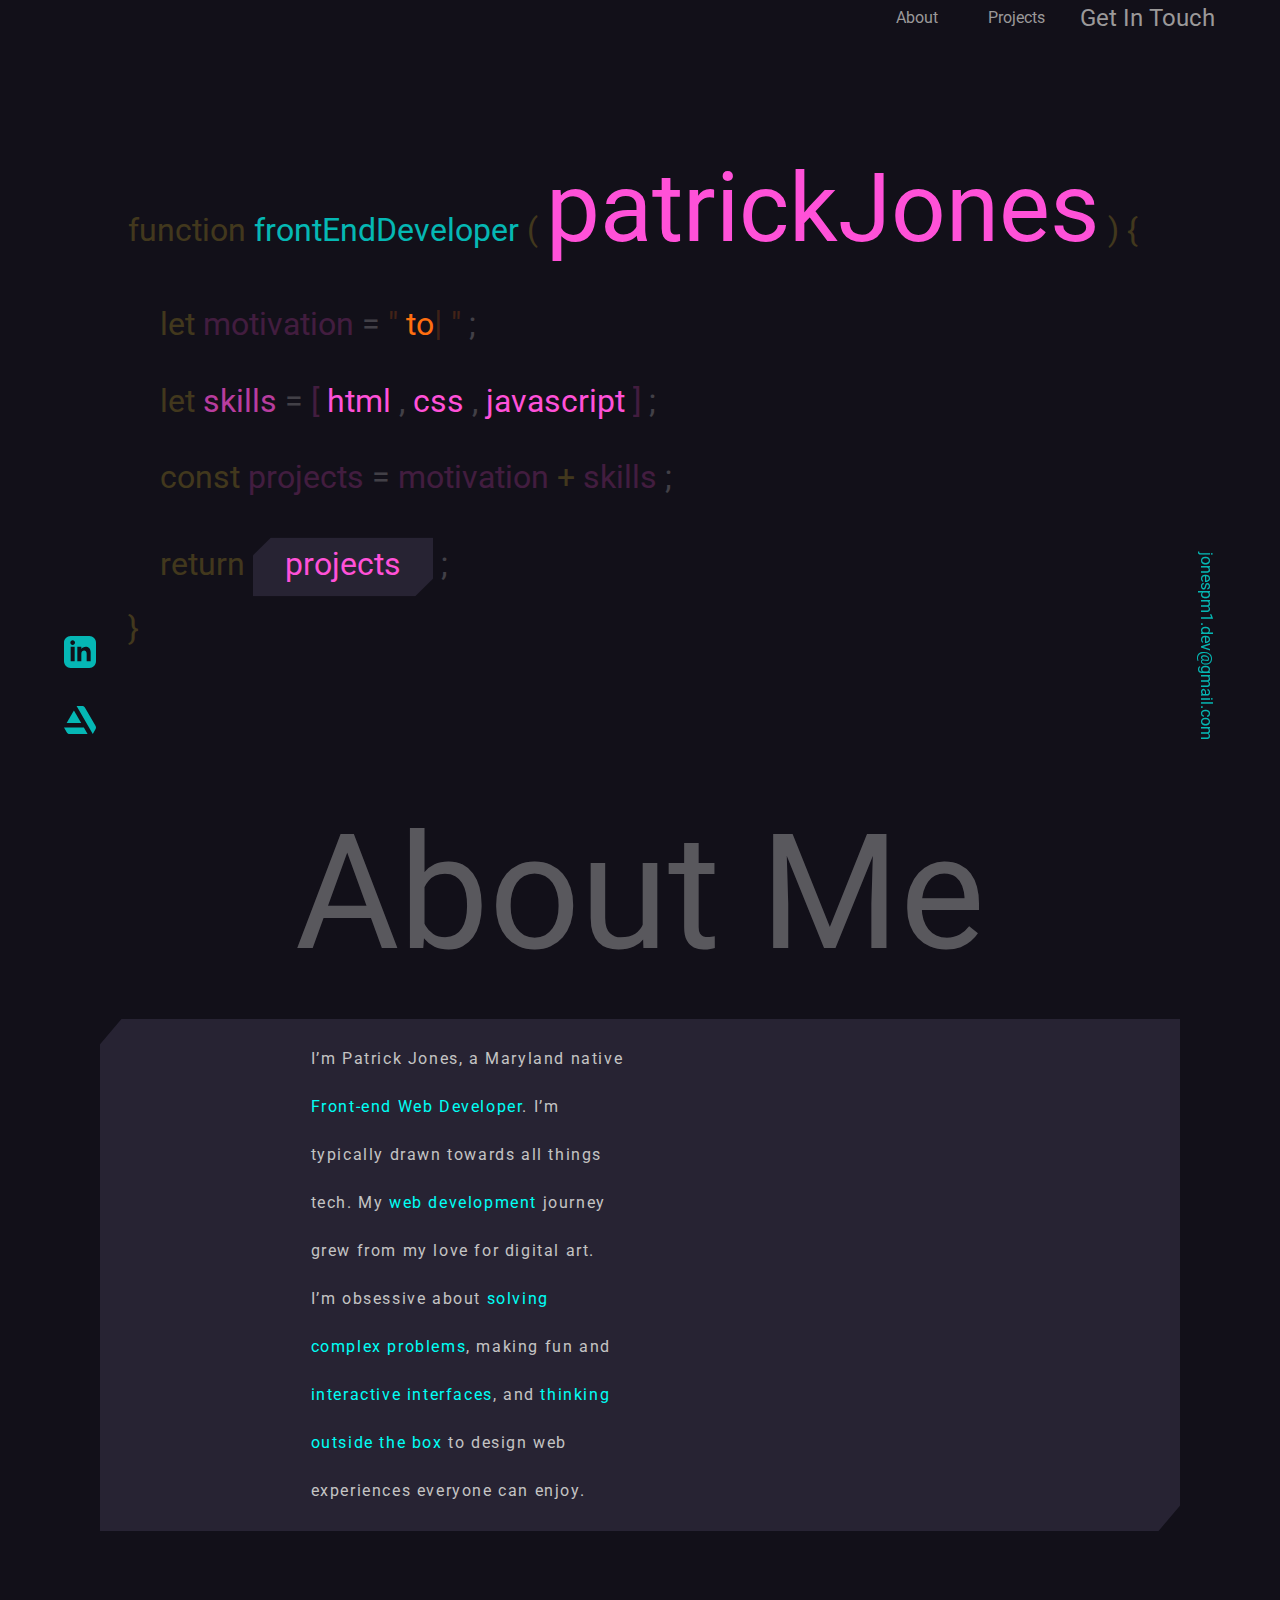
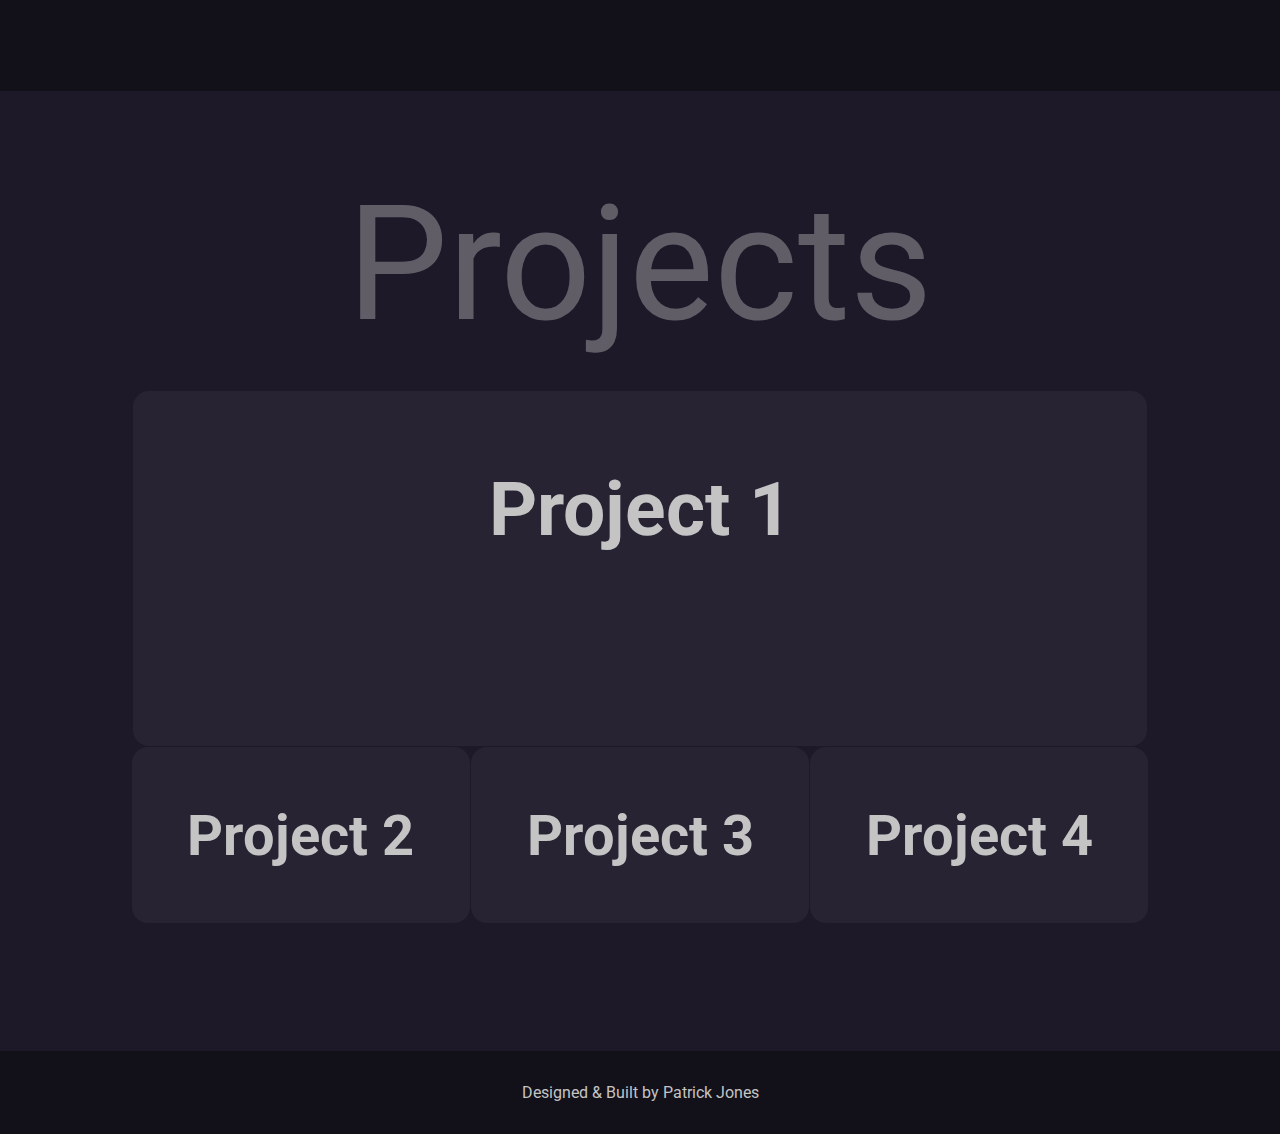
==== index.html @ 149bdc5e "updated modal size" ====
<!DOCTYPE html>
<html lang="en">
    <head>
        <meta charset="UTF-8">
        <meta http-equiv="X-UA-Compatible" content="IE=edge">
        <meta name="viewport" content="width=device-width, initial-scale=1.0">
        <link rel="stylesheet" href="https://cdn.jsdelivr.net/gh/devicons/devicon@v2.15.1/devicon.min.css">
        <link rel="preconnect" href="https://fonts.googleapis.com">
        <link rel="preconnect" href="https://fonts.gstatic.com" crossorigin>
        <link href="https://fonts.googleapis.com/css2?family=Roboto:wght@100;300;400;500;700;900&display=swap" rel="stylesheet">
        <link rel="stylesheet" href="resources/css/styles.css">
        <title>Patrick Jones</title>
    </head>
    
    <body>
    
        <header>

            <nav>
                <div class="logo-nav-wrapper">
                    <a class="logo-nav" href="#">
                        <img src="resources/svg/Logo.svg" alt="">
                    </a>
                    <ul>
                        <div class="nav-links">
                            <li><a href="#about-section-title">About</a></li>
                            <li><a href="#portfolio-section-title">Projects</a></li>
                            <li><a class="button open-button">Get In Touch</a></li>
                        </div>
                    </ul>
                </div>
            </nav>

            <dialog class="modal" id="modal">
                <h2>LET&#8217;S GET IN TOUCH</h2>

                <form class="form" method="dialog">
                    <div class="modal-sections">
                        <div class="message">
                            <p>For business inquiries and collaborations please provide your name, email, and a brief message.  I am looking forward to hearing from you!</p>
                            <div class="modal-icon-wrapper">
                                <a href="https://github.com/thetrekmen" target="_blank" rel="noopener noreferrer"><img class="modal-icons filter-cyan" src="resources/svg/github.svg" alt=""></a> 
                                <a href="https://www.linkedin.com/in/patrick-jones-0016377b/" target="_blank" rel="noopener noreferrer"><img class="modal-icons filter-cyan" src="resources/svg/iconmonstr-linkedin-3.svg" alt=""></a>
                                <a href="https://www.artstation.com/navigateandexplore" target="_blank" rel="noopener noreferrer"><img class="modal-icons filter-cyan" src="resources/svg/artstation.svg" alt=""></a> 
                            </div>

                        </div>
                        <div class="contact-info">
                            <label><input class="modal-inputs info" type="text" placeholder="Name" required></label>
                            <label><input class="modal-inputs info" type="email" placeholder="E-Mail" required></label>
                            <label for="message"></label>
                            <textarea class="modal-inputs" name="message" id="message" cols="30" rows="10" placeholder="Message" required></textarea>
                        </div>
                    </div>
                    <div class="button-wrapper">
                        <button class="button close-button">CLOSE</button>
                        <div class="submit-button-wrapper">
                            <button class="button go-further color-pink submit-button" type="submit"><img class="mail-icon filter-pink" src="resources/svg/sent.svg" alt=""></button>
                        </div>
                    </div>
                </form>
            </dialog>

        </header>

        <main>

            <div class="side-icon-wrapper">
                <a href="https://github.com/thetrekmen" target="_blank" rel="noopener noreferrer"><img class="side-icons filter-cyan opac70" src="resources/svg/github.svg" alt=""></a> 
                <a href="https://www.linkedin.com/in/patrick-jones-0016377b/" target="_blank" rel="noopener noreferrer"><img class="side-icons filter-cyan opac70" src="resources/svg/iconmonstr-linkedin-3.svg" alt=""></a>
                <a href="https://www.artstation.com/navigateandexplore" target="_blank" rel="noopener noreferrer"><img class="side-icons filter-cyan opac70" src="resources/svg/artstation.svg" alt=""></a> 
            </div>
            <div class="side-email-wrapper">
                <a data-tooltip="click to copy email!" class="side-email color-cyan opac70" >jonespm1.dev@gmail.com</a>
            </div>

            <section class="hero-section">
                
                <div class="function-wrapper">
                    <div class="function-frontEndDeveloper-container">
                        <div class="color-yellow opac20">function</div>
                        <div class="color-cyan opac70">frontEndDeveloper</div>
                        <div class="color-yellow opac20">(</div>
                        <div class="color-pink hero-name"> patrickJones </div>
                        <div class="color-yellow opac20">)</div>
                        <div class="color-yellow opac20">{</div>
                    </div>
                    <br>
                    <div class="function-syntax-container">

                        <div id="motivations-wrapper">
                            <div class="motivations-container">
                                <div class="motivation-word color-yellow opac20">let</div>
                                <div class="motivation-word color-pink opac20">motivation</div>
                                <div class="motivation-word color-white opac20">=</div>
                                <div class="motivation-word color-orange opac20">"</div>
                                <span class="type color-orange"></span>
                                <div class="motivation-word color-orange opac20">"</div>
                                <div class="motivation-word color-white opac20">;</div>
                            </div>
                        </div>

                        <br>
                        <div class="skills-container">
                            <div class="skills-variable-statment">
                                <div class="skills-variable-wrapper">
                                    <div class="color-yellow skills-variable opac20">let</div>
                                    <div class="color-pink skills-variable opac70">skills</div>
                                    <div class="color-white skills-variable opac20">=</div>
                                    <div class="color-pink skills-variable opac20"><span>[</span></div>
                                    <div class="color-pink skills-variable"><span>html</span></div>
                                    <div class="color-white skills-variable opac20"><span>,</span></div>
                                    <div class="color-pink skills-variable"><span>css</span></div>
                                    <div class="color-white skills-variable opac20"><span>,</span></div>
                                    <div class="color-pink skills-variable"><span>javascript</span></div>
                                    <div class="color-pink skills-variable opac20"><span>]</span></div>
                                    <div class="color-white skills-variable opac20"><span>;</span></div>
                                </div>
                            </div>
                        </div>
                        <br>
                        <div class="projects-container">
                            <div class="color-yellow opac20">const</div>
                            <div class="color-pink opac20">projects</div>
                            <div class="color-white opac20">=</div>
                            <div class="color-pink opac20">motivation</div>
                            <div class="color-yellow opac20">+</div>
                            <div class="color-pink opac20">skills</div>
                            <div class="color-white opac20">;</div>
                        </div>
                        <br>
                        <div class="return-container">
                            <div class="color-yellow opac20">return</div>
                            <div class="hero-project-button-wrapper">
                                <a  class="color-pink hero-project-button" href="#portfolio-section-title">projects</a>
                            </div>
                            <div class="color-white opac20">;</div>
                        </div>
                    </div>
                    <div class="color-yellow opac20">}</div>
                </div>
    
            </section>
    
            <section class="about-section-wrapper">
    
                <div class="about-section-80">
                    <div id="about-section-title">
                        <div>About Me</div>
                    </div>
                    <div class="about-section-container">
                        <p>
                            I&#8217;m Patrick Jones, a Maryland native <span class="color-cyan">Front-end Web Developer</span>.  I&#8217;m typically drawn towards all things tech. My <span class="color-cyan">web development</span> journey grew from my love for digital art. <br>
                            I&#8217;m obsessive about <span class="color-cyan">solving complex problems</span>, making fun and <span class="color-cyan">interactive interfaces</span>, and <span class="color-cyan">thinking outside the box</span> to design web experiences everyone can enjoy.
                        </p>
                        <div class="about-me-icons">
                            <div class="icon-row-1">
                                <div class="about-icon">
                                    <i class="devicon-html5-plain colored"></i>
                                </div>
                                <div class="about-icon">
                                    <i class="devicon-css3-plain colored"></i>
                                </div>
                                <div class="about-icon">
                                    <i class="devicon-javascript-plain colored"></i>
                                </div>
                                <div class="about-icon">
                                    <i class="devicon-git-plain colored"></i>
                                </div>
                                <div class="about-icon">
                                    <i class="devicon-github-original colored"></i>
                                </div>
                            </div>
                            <div class="icon-row-2">
                                <div class="about-icon">
                                    <i class="devicon-html5-plain colored"></i>
                                </div>
                                <div class="about-icon">
                                    <i class="devicon-css3-plain colored"></i>
                                </div>
                                <div class="about-icon">
                                    <i class="devicon-javascript-plain colored"></i>
                                </div>
                                <div class="about-icon">
                                    <i class="devicon-git-plain colored"></i>
                                </div>
                                <div class="about-icon">
                                    <i class="devicon-github-original colored"></i>
                                </div>
                            </div>
                        </div>
                    </div>
                </div>
                
            </section>
    
            <section class="portfolio-section-wrapper">
    
                <div class="portfolio-section-80">
                    <div id="portfolio-section-title">
                        <div>Projects</div>
                    </div>
                        <div class="portfolio-section-container">
                    
                            <div class="portfolio-box1">
                                    <div class="portfolio-projects-1 background-tint project" id="open-project1">

                                        <div class="project-name-large">
                                            <h3>Project 1</h3>
                                        </div>
                                    </div>
                            </div>
                            <div class="portfolio-box2">
                                    <div class="portfolio-projects-2 background-tint project" id="open-project2">

                                        <div class="project-name-small">
                                            <h3>Project 2</h3>
                                        </div>
                                    </div>
                                    <div class="portfolio-projects-3 background-tint project" id="open-project3">

                                        <div class="project-name-small">
                                            <h3>Project 3</h3>
                                        </div>
                                    </div>
                                    <div class="portfolio-projects-4 background-tint project open-project" id="open-project4">

                                        <div class="project-name-small">
                                            <h3>Project 4</h3>
                                        </div>
                                    </div>
                            </div>
                        </div>
                </div>

                <dialog class="project-modal" id="modal1">
                    <!-- hamburger start -->
                    <div class="project-modal-close-wrapper close-button">
                        <div class="project-modal-close" id="project-modal-close1">CLOSE</div>
                    </div>
                    <!-- hamburger end -->
                    <div class="project-modal-content">
                        
                        <div class="project-modal-img-wrapper"></div>

                        <h2>Project 1</h2>

                        <div class="project-modal-icon-wrapper">
                            <div class="project-icon" data-tooltip-modal="html5">
                                <i class="devicon-html5-plain colored"></i>
                            </div>
                            <div class="project-icon" data-tooltip-modal="css3">
                                <i class="devicon-css3-plain colored"></i>
                            </div>
                            <div class="project-icon" data-tooltip-modal="javascript">
                                <i class="devicon-javascript-plain colored"></i>
                            </div>
                            <div class="project-icon" data-tooltip-modal="git">
                                <i class="devicon-git-plain colored"></i>
                            </div>
                            <div class="project-icon" data-tooltip-modal="github">
                                <i class="devicon-github-original colored"></i>
                            </div>
                        </div>

                        <div class="project-modal-description-wrapper">
                            <p>Lorem, ipsum dolor sit amet consectetur adipisicing elit. Est ad fuga consectetur, nobis id iusto sequi, sint laborum, non similique reiciendis. Architecto labore sint magni vero et, repellendus, corrupti accusamus necessitatibus rem culpa quod rerum fugit, modi tempora quam dolore impedit est vel facere quae blanditiis officia voluptas. Voluptatem nemo reiciendis quam perspiciatis ex tenetur eos optio dolores fugit temporibus laborum voluptas?</p>
                        </div>


                        <div class="project-modal-button-wrapper">

                            <div class="project-button-wrapper github-button-wrapper">
                                <a href="https://github.com/thetrekmen" target="_blank" rel="noopener noreferrer" class="color-cyan project-button">GITHUB</a>
                            </div>

                            <div class="project-button-wrapper live-button-wrapper">
                                <a href="https://google.com" target="_blank" rel="noopener noreferrer" class="color-pink project-button">LIVE</a>
                            </div>

                        </div>


                    </div>
                </dialog>

                <dialog class="project-modal" id="modal2">
                    <!-- hamburger start -->
                    <div class="project-modal-close-wrapper close-button">
                        <div class="project-modal-close" id="project-modal-close2">CLOSE</div>
                    </div>
                    <!-- hamburger end -->
                    <div class="project-modal-content">
                        
                        <div class="project-modal-img-wrapper"></div>

                        <h2>Project 2</h2>

                        <div class="project-modal-icon-wrapper">
                            <div class="project-icon" data-tooltip-modal="html5">
                                <i class="devicon-html5-plain colored"></i>
                            </div>
                            <div class="project-icon" data-tooltip-modal="css3">
                                <i class="devicon-css3-plain colored"></i>
                            </div>
                            <div class="project-icon" data-tooltip-modal="javascript">
                                <i class="devicon-javascript-plain colored"></i>
                            </div>
                            <div class="project-icon" data-tooltip-modal="git">
                                <i class="devicon-git-plain colored"></i>
                            </div>
                            <div class="project-icon" data-tooltip-modal="github">
                                <i class="devicon-github-original colored"></i>
                            </div>
                        </div>

                        <div class="project-modal-description-wrapper">
                            <p>Lorem, ipsum dolor sit amet consectetur adipisicing elit. Est ad fuga consectetur, nobis id iusto sequi, sint laborum, non similique reiciendis. Architecto labore sint magni vero et, repellendus, corrupti accusamus necessitatibus rem culpa quod rerum fugit, modi tempora quam dolore impedit est vel facere quae blanditiis officia voluptas. Voluptatem nemo reiciendis quam perspiciatis ex tenetur eos optio dolores fugit temporibus laborum voluptas?</p>
                        </div>

                        <div class="project-modal-button-wrapper">

                            <div class="project-button-wrapper github-button-wrapper">
                                <a href="https://github.com/thetrekmen" target="_blank" rel="noopener noreferrer" class="color-cyan project-button">GITHUB</a>
                            </div>

                            <div class="project-button-wrapper live-button-wrapper">
                                <a href="https://google.com" target="_blank" rel="noopener noreferrer" class="color-pink project-button">LIVE</a>
                            </div>
                            
                        </div>

                    </div>
                </dialog>

                <dialog class="project-modal" id="modal3">
                    <!-- hamburger start -->
                    <div class="project-modal-close-wrapper close-button">
                        <div class="project-modal-close" id="project-modal-close3">CLOSE</div>
                    </div>
                    <!-- hamburger end -->
                    <div class="project-modal-content">
                        
                        <div class="project-modal-img-wrapper"></div>

                        <h2>Project 3</h2>

                        <div class="project-modal-icon-wrapper">
                            <div class="project-icon" data-tooltip-modal="html5">
                                <i class="devicon-html5-plain colored"></i>
                            </div>
                            <div class="project-icon" data-tooltip-modal="css3">
                                <i class="devicon-css3-plain colored"></i>
                            </div>
                            <div class="project-icon" data-tooltip-modal="javascript">
                                <i class="devicon-javascript-plain colored"></i>
                            </div>
                            <div class="project-icon" data-tooltip-modal="git">
                                <i class="devicon-git-plain colored"></i>
                            </div>
                            <div class="project-icon" data-tooltip-modal="github">
                                <i class="devicon-github-original colored"></i>
                            </div>
                        </div>

                        <div class="project-modal-description-wrapper">
                            <p>Lorem, ipsum dolor sit amet consectetur adipisicing elit. Est ad fuga consectetur, nobis id iusto sequi, sint laborum, non similique reiciendis. Architecto labore sint magni vero et, repellendus, corrupti accusamus necessitatibus rem culpa quod rerum fugit, modi tempora quam dolore impedit est vel facere quae blanditiis officia voluptas. Voluptatem nemo reiciendis quam perspiciatis ex tenetur eos optio dolores fugit temporibus laborum voluptas?</p>
                        </div>

                        <div class="project-modal-button-wrapper">

                            <div class="project-button-wrapper github-button-wrapper">
                                <a href="https://github.com/thetrekmen" target="_blank" rel="noopener noreferrer" class="color-cyan project-button">GITHUB</a>
                            </div>

                            <div class="project-button-wrapper live-button-wrapper">
                                <a href="https://google.com" target="_blank" rel="noopener noreferrer" class="color-pink project-button">LIVE</a>
                            </div>
                            
                        </div>

                    </div>
                </dialog>

                <dialog class="project-modal" id="modal4">

                    <!-- hamburger start -->
                    <div class="project-modal-close-wrapper close-button">
                        <div class="project-modal-close" id="project-modal-close4">CLOSE</div>
                    </div>
                    <!-- hamburger end -->

                    <div class="project-modal-content">
                        
                        <div class="project-modal-img-wrapper"></div>

                        <h2>Project 4</h2>

                        <div class="project-modal-icon-wrapper">
                            <div class="project-icon" data-tooltip-modal="html5">
                                <i class="devicon-html5-plain colored"></i>
                            </div>
                            <div class="project-icon" data-tooltip-modal="css3">
                                <i class="devicon-css3-plain colored"></i>
                            </div>
                            <div class="project-icon" data-tooltip-modal="javascript">
                                <i class="devicon-javascript-plain colored"></i>
                            </div>
                            <div class="project-icon" data-tooltip-modal="git">
                                <i class="devicon-git-plain colored"></i>
                            </div>
                            <div class="project-icon" data-tooltip-modal="github">
                                <i class="devicon-github-original colored"></i>
                            </div>
                        </div>

                        <div class="project-modal-description-wrapper">
                            <p>Lorem, ipsum dolor sit amet consectetur adipisicing elit. Est ad fuga consectetur, nobis id iusto sequi, sint laborum, non similique reiciendis. Architecto labore sint magni vero et, repellendus, corrupti accusamus necessitatibus rem culpa quod rerum fugit, modi tempora quam dolore impedit est vel facere quae blanditiis officia voluptas. Voluptatem nemo reiciendis quam perspiciatis ex tenetur eos optio dolores fugit temporibus laborum voluptas?</p>
                        </div>

                        <div class="project-modal-button-wrapper">

                            <div class="project-button-wrapper github-button-wrapper">
                                <a href="https://github.com/thetrekmen" target="_blank" rel="noopener noreferrer" class="color-cyan project-button">GITHUB</a>
                            </div>

                            <div class="project-button-wrapper live-button-wrapper">
                                <a href="https://google.com" target="_blank" rel="noopener noreferrer" class="color-pink project-button">LIVE</a>
                            </div>
                            
                        </div>

                    </div>
                </dialog>
                
            </section>
    
        </main>

        <footer class="section-footer">
            <p><a href="https://github.com/thetrekmen/portfolio_v1" target="_blank" rel="noopener noreferrer">Designed & Built by Patrick Jones</a></p>
        </footer>

    </body>

    <script type="text/javascript" src="resources/js/app.js"></script>
    <script src="resources/js/ityped/index.js"></script>

    <script>
       window.ityped.init(document.querySelector(".type"), {
           typeSpeed:  100,
           backDelay:  10000,
           loop: true,
           strings: ["to build fun and interactive front-end applications everyone can enjoy", "to be a dominant force within the web-development community"]
       })
    </script>
    <!-- credit goes to the ityped team for the script to get the tpying effect in the hero section -->

</html>
---- resources/css/styles.css ----
:root {
    --yellow: #FFD92E;
    --cyan: #00FFF6;
    --cyan-dark: #014846;
    --cyan-opacity: rgba(0, 255, 246, .2);
    --pink: #FF51D8;
    --pink-glow: #ff00c8;
    --orange: #FF6E10;
    --background: #1D1929;
    --background-grey: #272333;
    --background-dark: #121019;
    --white: #FFFFFF;
    --off-white: #C4C4C4;
    --off-white2: #9b9999;
    --navbar: rgba(29,25,41,.9);
    --box-shadow-black: rgba(0, 0, 0, 0.25);
    --box-shadow-black-lighter: rgba(0, 0, 0, 0.1);
    --box-shadow-black-darker: rgba(0, 0, 0, 0.5);
}

body, html {
    min-height: 100vh;
    margin: 0;
    padding: 0;
    border: 0;
    font-size: 16px;
    background-color: var(--background);
    font-family: 'Roboto', sans-serif;
    scroll-behavior: smooth;
    scroll-padding-top: var(--scroll-padding, 5.5rem);
}

.filter-cyan {
    -webkit-filter: invert(95%) sepia(71%) saturate(6142%) hue-rotate(91deg) brightness(108%) contrast(107%);
    -moz-filter: invert(95%) sepia(71%) saturate(6142%) hue-rotate(91deg) brightness(108%) contrast(107%);
    -ms-filter: invert(95%) sepia(71%) saturate(6142%) hue-rotate(91deg) brightness(108%) contrast(107%);
    -o-filter: invert(95%) sepia(71%) saturate(6142%) hue-rotate(91deg) brightness(108%) contrast(107%);
    filter: invert(95%) sepia(71%) saturate(6142%) hue-rotate(91deg) brightness(108%) contrast(107%);
}

.filter-pink {
    -webkit-filter: invert(46%) sepia(64%) saturate(1895%) hue-rotate(287deg) brightness(102%) contrast(102%);
    -moz-filter: invert(46%) sepia(64%) saturate(1895%) hue-rotate(287deg) brightness(102%) contrast(102%);
    -ms-filter: invert(46%) sepia(64%) saturate(1895%) hue-rotate(287deg) brightness(102%) contrast(102%);
    -o-filter: invert(46%) sepia(64%) saturate(1895%) hue-rotate(287deg) brightness(102%) contrast(102%);
    filter: invert(46%) sepia(64%) saturate(1895%) hue-rotate(287deg) brightness(102%) contrast(102%);
}

main {
    width: 100%;
    margin: 0 auto;
    overflow-x: hidden;
}

.side-icon-wrapper {
    display: flex;
    flex-direction: column;
    gap: 2rem;
    justify-content: center;
    position: fixed;
    left: 4rem;
    bottom: 10rem;
    z-index: 100;
}

.side-icons {
    width: 2rem;
    padding: 0 auto;
}

.side-email-wrapper {
    display: flex;
    flex-direction: column;
    gap: 2rem;
    justify-content: center;
    position: fixed;
    right: 4rem;
    bottom: 10rem;
    z-index: 100;
    writing-mode: vertical-rl;
    text-orientation: mixed;
}

.side-email-wrapper a {
    cursor: pointer;
}

.side-email {
    width: 2rem;
    padding: 0 auto;
}

[data-tooltip] {
    position: relative;
  }

[data-tooltip]:after {
    content: attr(data-tooltip);
    position: absolute;
    background: var(--background);
    color: var(--off-white);
    right: -125%;
    top: 110%; /* put it on the top */
    width: max-content;
    opacity: 0;
    -webkit-transition: opacity 0.75s ease-in-out;
    -moz-transition: opacity 0.75s ease-in-out;
    -ms-transition: opacity 0.75s ease-in-out;
    -o-transition: opacity 0.75s ease-in-out;
    transition: opacity 0.75s ease-in-out;
    writing-mode: horizontal-tb;
}

[data-tooltip]:hover:after {
    opacity: 1;
}

div[data-tooltip]:after {
    left: 5px!important;
}

.modal h2 {
    text-align: center;
}

.modal {
    padding: 1em 3em;
    max-width: 50vw;
    border: 0;
    box-shadow: 0 0 1em rgb(0 0 0 / .3);
    background-color: var(--background);
    color: var(--off-white);
    animation: slideIn 600ms ease-out;
    clip-path: polygon(
        0 5%,
        2% 0,
        100% 0,
        100% 0%,
        100% 95%,
        98% 100%,
        100% 100%,
        0% 100%,
        0% 100%
      )
}

@keyframes slideIn {
    from {
        transform: translateY(-200%);
    }
  
    to {
        transform: translateY(0%);
    }
}

@keyframes slideOut {
    from {
        transform: translateY(0%);
    }
  
    to {
      
        transform: translateY(-200%);
    }
}
  
.modal::backdrop {
    background: rgb(0 0 0 / 0.7);
}

.modal-sections {
    display: flex;
    gap: 1rem;
}

.contact-info {
    display: flex;
    flex-direction: column;
    gap: 1rem;
    width: 50%;
}

.info {
    height: 2rem;
}

.message {
    width: 50%;
    display: flex;
    flex-direction: column;
    justify-content: space-between;
}

.message p {
    padding: 0;
    margin: 0;
}

.modal-inputs {
    width: 100%;
    font-family: monospace;
    font-size: 1rem;
}

.modal-icon-wrapper {
    display: flex;
    gap: 3rem;
    justify-content: center;
}

.modal-icons {
    width: 3rem;
    padding: 0 auto;
}

.button-wrapper {
    display: flex;
    gap: 2rem;
    justify-content: flex-end;
}

.button {
    border: 0;
    cursor: pointer;
    background: var(--gray-8);
    color: var(--gray-2);
    padding: var(--size-2) var(--size-4);
}

.mail-icon {
    height: 7rem;
    position: absolute;
    top: -2.2rem;
    left: -2rem;
}

.mail-icon:active {
    -webkit-filter: drop-shadow(0 0 0.2em var(--pink));
    -moz-filter: drop-shadow(0 0 0.2em var(--pink));
    -ms-filter: drop-shadow(0 0 0.2em var(--pink));
    -o-filter: drop-shadow(0 0 0.2em var(--pink));
    filter: drop-shadow(0 0 0.2em var(--pink));
}

.submit-button-wrapper {
    margin: .2rem;
    margin-bottom: .3rem;
}

.submit-button-wrapper:hover {
    filter: drop-shadow(3px 3px 0px var(--pink))
    drop-shadow(3px 3px 0px var(--cyan));
    -webkit-filter: drop-shadow(3px 3px 0px var(--pink))
    drop-shadow(3px 3px 0px var(--cyan));
    overflow: visible;
}

.submit-button {
    display: inline-block;
    background-color: var(--background-grey);
    cursor: pointer;
    width: 5rem;
    height: 2.5rem;
    display: flex;
    justify-content: center;
    align-items: flex-start;
    overflow: hidden;
    position: relative;
    clip-path: polygon(
        0 30%,
        10% 0,
        100% 0,
        100% 0%,
        100% 70%,
        90% 100%,
        10% 100%,
        0% 100%,
        0% 100%
    )
}
  
.submit-button:active {
    -webkit-transform: translateY(2px);
    -moz-transform: translateY(2px);
    -ms-transform: translateY(2px);
    -o-transform: translateY(2px);
    transform: translateY(2px);
    -webkit-filter: drop-shadow(0 0 0.2em var(--pink));
    -moz-filter: drop-shadow(0 0 0.2em var(--pink));
    -ms-filter: drop-shadow(0 0 0.2em var(--pink));
    -o-filter: drop-shadow(0 0 0.2em var(--pink));
    filter: drop-shadow(0 0 0.2em var(--pink));
}

.close-button:hover {
    color: var(--white);
}

.close-button:active {
    -webkit-transform: translateY(2px);
    -moz-transform: translateY(2px);
    -ms-transform: translateY(2px);
    -o-transform: translateY(2px);
    transform: translateY(2px);
}
  
form {
    display: grid;
    gap: 1em;
}

a:link { text-decoration: none; }
a:visited { text-decoration: none; }
a:hover { text-decoration: none; }
a:active { text-decoration: none; }

ul {
    list-style-type: none;
}

.color-yellow {
    color: var(--yellow);
}

.color-orange {
    color: var(--orange);
}

.color-cyan {
    color: var(--cyan);
}

.color-pink {
    color: var(--pink);
}

.color-white {
    color: var(--white);
}

nav {
    width: 100%;
    margin: 0 auto;
    position: fixed;
    z-index: 100;
    background-color: var(--background-dark);
}

.logo-nav-wrapper {
    display: flex;
    justify-content: space-between;
    align-items: center;
    width: 90%;
    margin: 0 auto;
}

.logo-nav {
    width: 3rem;
    margin: .5rem 0rem;

}.logo-nav-wrapper ul {
    width: 20rem;
    display: flex;
    align-items:center;
    justify-content: center;
    justify-items: center;
 }

.nav-links {
    height: 100%;
    width: 100%;
    display: flex;
    align-items:center;
    justify-content: space-between;
}

.nav-links li {
    position: relative;
    display: flex;
    align-items:center;
}

.nav-links li:nth-child(3) {
    font-size: 1.5rem;
    width: 8.5rem;
}

.nav-links li a {
    color: var(--off-white2);
    position: absolute;
}

.nav-links li a:hover {
    color: var(--white);
}

.nav-links li a:active {
    -webkit-transform: translateY(2px);
    -moz-transform: translateY(2px);
    -ms-transform: translateY(2px);
    -o-transform: translateY(2px);
    transform: translateY(2px);
}

.open-button {
    cursor: pointer;
}

.btn-secondary {
    cursor: pointer;
    background-color: red;
}

.hero-section {
    width: 100%;
    min-height: 800px;
    position: relative;
    margin: 0 auto;
    background-color: var(--background-dark);
}

.function-wrapper {
    position: absolute;
    width: 80%;
    font-size: 2rem;
    top: 50%;
    left: 50%;
    transform: translate(-50%, -50%);
}

.opac70 {
    opacity: 70%;
}

.opac20 {
    opacity: 20%;
}


.hero-name {
    font-size: 6rem;
}

.hero-project-button-wrapper:hover {
    filter: drop-shadow(3px 3px 0px var(--pink))
    drop-shadow(3px 3px 0px var(--cyan));
    -webkit-filter: drop-shadow(3px 3px 0px var(--pink))
    drop-shadow(3px 3px 0px var(--cyan));
    overflow: visible;
    -webkit-appearance: none;
    -moz-appearance: none;
    appearance: none;
}

.hero-project-button {
    display: inline-block;
    background-color: var(--background-grey);
    padding: .5rem 2rem;
    padding-bottom: .8rem;
    /* border-radius: 3.5rem; */
    cursor: pointer;
    clip-path: polygon(
        0 30%,
        10% 0,
        100% 0,
        100% 0%,
        100% 70%,
        90% 100%,
        10% 100%,
        0% 100%,
        0% 100%
      );
      -webkit-appearance: none;
      -moz-appearance: none;
      appearance: none;
      margin-top: .2rem;
}

.hero-project-button:hover {
    transition: background-color 200ms ease-in;
    color: var(--pink);
}
  
.hero-project-button:active {
    box-shadow: .5px .5px 3px;
    -webkit-transform: translateY(4px);
    -moz-transform: translateY(4px);
    -ms-transform: translateY(4px);
    -o-transform: translateY(4px);
    transform: translateY(4px);
    text-shadow: 0 0 0.2em var(--pink);
}

.function-frontEndDeveloper-container div {
    display: inline-block;
}

.function-syntax-container {
    margin-left: 2rem;
}

.type {
    font-size: 2rem;
  }
  
  .motivation-word {
    display: inline-block;
  }
  
  .motivations-container {
    display: inline-block;
  }

.skills-variable-statment {
    /* outline: 1px blue solid; */
    align-items:baseline;
    position: relative;

}

.skills-variable-statment div {
    display: inline-block;

}

.skills-icons-container {
    display: grid;

    align-items: center;

    /* outline: 1px green solid; */
    position: relative;
}

.skills-icons {
    text-align: center;
}

.skills-text {
    align-items: center;
    text-align: center;
}

.skills-text div{
    display: inline-block;

}

.skill-text {

    color: var(--orange);
}

.projects-container div{
    display: inline-block;
}

.return-container div{
    display: inline-block;
    height: 4rem;
}

/*============ABOUT SECTION==============*/
/*============ABOUT SECTION==============*/
/*============ABOUT SECTION==============*/
/*============ABOUT SECTION==============*/
/*============ABOUT SECTION==============*/

.about-section-wrapper {
    display: flex;
    flex-direction: column;
    align-items: center;
    background-color: var(--background-dark);
    width: 100%;
    margin: 0 auto;
    padding-bottom: 10rem;
}

.about-section-80 {
    width: 80%;
    display: flex;
    flex-direction: column;
    align-items: center;
}

#about-section-title div {
    color: var(--off-white);
    font-size: 10rem;
    font-weight: 400;
    width: 100%;
    opacity: 40%;
    margin-bottom: 2rem;
}

.about-section-container {
    top: 12rem;
    width: 68%;
    background-color: var(--background-grey);
    display: flex;
    flex-direction: row;
    justify-content: center;
    align-items: center;
    align-content: center;
    gap: 2rem;
    clip-path: polygon(
        0 5%,
        2% 0,
        100% 0,
        100% 0%,
        100% 95%,
        98% 100%,
        100% 100%,
        0% 100%,
        0% 100%
      );
    padding: 0 12rem;
}

.about-section-container p {
    width: 45%;
    font-size: 1rem;
    color: var(--off-white);
    line-height: 3rem;
    letter-spacing: .1rem;
}

.about-me-icons {
    width: 45%;
    display: flex;
    flex-direction: column;
    gap: 2rem;
}

.icon-row-1 {
    display: flex;
    justify-content:space-between;
    flex-wrap: wrap;
    width: 100%;
}

.icon-row-2 {
    display: flex;
    justify-content:space-between;
    flex-wrap: wrap;
    width: 100%;
}

.about-icon {
    font-size: 3rem;
}

/*============PORTFOLIO SECTION==============*/
/*============PORTFOLIO SECTION==============*/
/*============PORTFOLIO SECTION==============*/
/*============PORTFOLIO SECTION==============*/
/*============PORTFOLIO SECTION==============*/

.portfolio-section-wrapper {
    width: 100%;
    grid-template-rows:25% 75%;
    display: flex;
    flex-direction: column;
    height: 45rem;
    align-items: center;
    padding: 5rem 0;
    padding-bottom: 10rem;
}

.portfolio-section-80 {
    width: 80%;
    display: flex;
    flex-direction: column;
    align-items: center;
}

#portfolio-section-title div {
    color: var(--off-white);
    font-size: 10rem;
    font-weight: 400;
    opacity: 40%;
    text-align:start;
    margin-bottom: 2rem;
}

.portfolio-section-container {
    overflow: hidden;
    /* justify-content: start; */
    display: grid;
    grid-template-rows:4fr 2fr;
    width: 100%;
    height: 100%;
    align-content: center;
}

.portfolio-box1 {
    padding-top: 1px;
    display: grid;
    grid-template-columns:99%;
    justify-content: center;
}

.portfolio-box2 {
    display: grid;
    grid-template-columns:33% 33% 33%;
    justify-content: center;
    gap: 1.5px;
}

.project {
    cursor: pointer;
}


 .portfolio-projects-1 {
    background-color: var(--background-grey);
    background-image:url("../images/Screen\ Shot\ 2022-06-25\ at\ 21.37.06.png");
    background-position: center;
    background-size: cover;
    background-repeat: no-repeat;
    text-align: center;
    -webkit-border-radius: 1rem;
    -moz-border-radius: 1rem;
    -khtml-border-radius: 1rem;
    -o-border-radius:1rem;
    border-radius: 1rem;
    -webkit-appearance: none;
    -moz-appearance: none;
    appearance: none;
    height: 99.7%;
}



.portfolio-projects-2 {
    background-color: var(--background-grey);
    background-image:url("../images/Screen\ Shot\ 2022-06-25\ at\ 22.14.46.png");
    background-position: center;
    background-size: cover;
    background-repeat: no-repeat;
    text-align: center;
    -webkit-border-radius: 1rem;
    -moz-border-radius: 1rem;
    -khtml-border-radius: 1rem;
    -o-border-radius:1rem;
    border-radius: 1rem;
    -webkit-appearance: none;
    -moz-appearance: none;
    appearance: none;
    height: 99%;
}


.portfolio-projects-3 {
    background-color: var(--background-grey);
    background-image:url("../images/Screen\ Shot\ 2022-06-25\ at\ 22.07.19.png");
    background-position: center;
    background-size: cover;
    background-repeat: no-repeat;
    text-align: center;
    -webkit-border-radius: 1rem;
    -moz-border-radius: 1rem;
    -khtml-border-radius: 1rem;
    -o-border-radius:1rem;
    border-radius: 1rem;
    -webkit-appearance: none;
    -moz-appearance: none;
    appearance: none;
    behavior: url(css/PIE.htc);
    overflow: hidden;
    height: 99%;
}

.portfolio-projects-4 {
    background-color: var(--background-grey);
    background-image:url("../images/Screen\ Shot\ 2022-06-25\ at\ 22.07.28.png");
    background-position: center;
    background-size: cover;
    background-repeat: no-repeat;
    text-align: center;
    -webkit-border-radius: 1rem;
    -moz-border-radius: 1rem;
    -khtml-border-radius: 1rem;
    -o-border-radius:1rem;
    transform: translateZ(0);
    border-radius: 1rem;
    -webkit-appearance: none;
    -moz-appearance: none;
    appearance: none;
    height: 99%;
}

/*============MODAL==============*/
/*============MODAL==============*/
/*============MODAL==============*/
/*============MODAL==============*/
/*============MODAL==============*/

.project-modal {
    padding: 2em 2em;
    border: 0;
    box-shadow: 0 0 1em rgb(0 0 0 / .3);
    background-color: var(--background);
    color: var(--off-white);
    z-index: 110;
    clip-path: polygon(
        0 5%,
        2% 0,
        100% 0,
        100% 0%,
        100% 95%,
        98% 100%,
        100% 100%,
        0% 100%,
        0% 100%
      );
}

.project-modal::backdrop {
    background: rgb(0 0 0 / 0.7);
    pointer-events: none;
    cursor: none;
}

.project-modal-content {
    width: 47rem;
    height: 35rem;
    position: relative;
    display: flex;
    justify-content: flex-start;
    flex-direction: column;
    pointer-events: none;
    cursor: none;
    padding: 0;
    margin: 0;
}

.project-modal .project-modal-content .project-modal-img-wrapper {
    height: 40%;
    background-position: center;
    background-size: cover;
    background-repeat: no-repeat;
    margin-left: auto;
    margin-right: auto;
    width: 100%;
}

.project-modal-content h2 {
    font-size: 2rem;
    text-align: center;
}

.project-modal-icon-wrapper {
    font-size: 2rem;
    display: flex;
    justify-content: center;
    gap: 2rem;
    cursor: default;
    pointer-events: auto;
}

.project-modal-description-wrapper {
    text-align: left;
    letter-spacing: .1rem;
    line-height: 1.3rem;
}

/* PROJECT BUTTONS */

.project-modal-button-wrapper {
    display: flex;
    justify-content: center;
    gap: 3rem;
    position: absolute;
    bottom: 0;
    left: 50%;
    transform: translateX(-50%);
    -webkit-transform: translateX(-50%);
    -moz-filter-transform: translateX(-50%);
    -ms-filter-transform: translateX(-50%);
    -o-filter-transform: translateX(-50%);

}

.project-button-wrapper {
    padding: 0rem;
}

.live-button-wrapper:hover {
    filter: drop-shadow(3px 3px 0px var(--pink))
    drop-shadow(3px 3px 0px var(--cyan));
    -webkit-filter: drop-shadow(3px 3px 0px var(--pink))
    drop-shadow(3px 3px 0px var(--cyan));
    overflow: visible;
    -webkit-appearance: none;
    -moz-appearance: none;
    appearance: none;
}

.github-button-wrapper:hover {
    filter: drop-shadow(3px 3px 0px var(--cyan))
    drop-shadow(3px 3px 0px var(--pink));
    -webkit-filter: drop-shadow(3px 3px 0px var(--cyan))
    drop-shadow(3px 3px 0px var(--pink));
    overflow: visible;
    -webkit-appearance: none;
    -moz-appearance: none;
    appearance: none;
}

.project-button {
    display: inline-block;
    background-color: var(--background-grey);
    padding: .5rem 2rem;
    pointer-events: auto;
    cursor: pointer;
    clip-path: polygon(
        0 30%,
        10% 0,
        100% 0,
        100% 0%,
        100% 70%,
        90% 100%,
        10% 100%,
        0% 100%,
        0% 100%
      );
      -webkit-appearance: none;
      -moz-appearance: none;
      appearance: none;
      margin-top: .2rem;
}

  
.live-button-wrapper .project-button:active {
    box-shadow: .5px .5px 3px;
    -webkit-transform: translateY(2px);
    -moz-transform: translateY(2px);
    -ms-transform: translateY(2px);
    -o-transform: translateY(2px);
    transform: translateY(2px);
    text-shadow: 0 0 0.2em var(--pink);
}

.github-button-wrapper .project-button:active {
    /* transition: outline 100ms ease-in; */
    /* background-color: var(--background-grey); */
    box-shadow: .5px .5px 3px;
    -webkit-transform: translateY(2px);
    -moz-transform: translateY(2px);
    -ms-transform: translateY(2px);
    -o-transform: translateY(2px);
    transform: translateY(2px);
    text-shadow: 0 0 0.2em var(--cyan);
}

/*  */


#modal1 .project-modal-content .project-modal-img-wrapper {
    background-image:url("../images/Screen\ Shot\ 2022-06-25\ at\ 21.37.06.png");
}

#modal2 .project-modal-content .project-modal-img-wrapper {
    background-image:url("../images/Screen\ Shot\ 2022-06-25\ at\ 22.14.46.png");
}

#modal3 .project-modal-content .project-modal-img-wrapper {
    background-image:url("../images/Screen\ Shot\ 2022-06-25\ at\ 22.07.19.png");
}

#modal4 .project-modal-content .project-modal-img-wrapper {
    background-image:url("../images/Screen\ Shot\ 2022-06-25\ at\ 22.07.28.png");
}

.project-name-large {
    color: var(--off-white);
    font-size: 4rem;
}

.project-name-small {
    color: var(--off-white);
    font-size: 3rem;
}

.background-tint {
    background-blend-mode:soft-light;
  }


.portfolio-projects-1:hover,
.portfolio-projects-2:hover,
.portfolio-projects-3:hover,
.portfolio-projects-4:hover {
    outline: var(--pink) .1em solid;
    background-color: rgba(0, 0, 0, 0.1);

}



.section-footer {
    /* position: relative; */

    background-color: var(--background-dark);
    text-align: center;
    color: var(--off-white);
    padding: 1rem 0;
}



footer p a { 
    color: var(--off-white);
}

footer p a:hover { 
    color: var(--white);
}

.project-modal-close-wrapper {
    position: absolute;
    right: 1rem;
    top: .5rem;
    cursor:pointer;
    z-index: 120;
}

.project-modal-close {
    background: var(--background);
    position: relative;
}

.project-modal-close:active {
-webkit-transform: translateY(2px);
-moz-transform: translateY(2px);
-ms-transform: translateY(2px);
-o-transform: translateY(2px);
transform: translateY(2px);
text-shadow: 0 0 0.2em var(--off-white);
}

.ityped-cursor {
    font-size: 2.2rem;
    opacity: 1;
    -webkit-animation: blink 0.5s ease-in-out infinite;
    -moz-animation: blink 0.5s ease-in-out infinite;
    animation: blink 0.5s ease-in-out infinite;
    animation-direction: alternate;
    color: rgba(255, 110, 16, 0.2)
}
 
@keyframes blink {
    100% {
        opacity: 0;
    }
}
 
@-webkit-keyframes blink {
    100% {
        opacity: 0;
    }
}
 
@-moz-keyframes blink {
    100% {
        opacity: 0;
    }
}



/* tablet responsive */
/* tablet responsive */
/* tablet responsive */
/* tablet responsive */
/* tablet responsive */
@media only screen and (max-width: 1180px) {

    .project-modal {
        padding: 2em 2em;
        border: 0;
        box-shadow: 0 0 1em rgb(0 0 0 / .3);
        background-color: var(--background);
        color: var(--off-white);
        z-index: 110;
        clip-path: polygon(
            0 5%,
            2% 0,
            100% 0,
            100% 0%,
            100% 95%,
            98% 100%,
            100% 100%,
            0% 100%,
            0% 100%
          );
    }
    
    .project-modal::backdrop {
        background: rgb(0 0 0 / 0.7);
        pointer-events: none;
        cursor: none;
    }
    
    .project-modal-content {
        width: 47rem;
        height: 35rem;
        position: relative;
        display: flex;
        justify-content: flex-start;
        flex-direction: column;
        pointer-events: none;
        cursor: none;
        padding: 0;
        margin: 0;
    }
    
    .project-modal .project-modal-content .project-modal-img-wrapper {
        height: 40%;
        background-position: center;
        background-size: cover;
        background-repeat: no-repeat;
        margin-left: auto;
        margin-right: auto;
        width: 100%;
    }
    
    .project-modal-content h2 {
        font-size: 2rem;
        text-align: center;
    }
    
    .project-modal-icon-wrapper {
        font-size: 2rem;
        display: flex;
        justify-content: center;
        gap: 2rem;
        cursor: default;
        pointer-events: auto;
    }
    
    .project-modal-description-wrapper {
        text-align: left;
        letter-spacing: .1rem;
        line-height: 1.3rem;
    }
    
    /* PROJECT BUTTONS */
    
    .project-modal-button-wrapper {
        display: flex;
        justify-content: center;
        gap: 3rem;
        position: absolute;
        bottom: 0;
        left: 50%;
        transform: translateX(-50%);
        -webkit-transform: translateX(-50%);
        -moz-filter-transform: translateX(-50%);
        -ms-filter-transform: translateX(-50%);
        -o-filter-transform: translateX(-50%);
    
    }
    
    .project-button-wrapper {
        padding: 0rem;
    }
    
    .live-button-wrapper:hover {
        filter: drop-shadow(3px 3px 0px var(--pink))
        drop-shadow(3px 3px 0px var(--cyan));
        -webkit-filter: drop-shadow(3px 3px 0px var(--pink))
        drop-shadow(3px 3px 0px var(--cyan));
        overflow: visible;
        -webkit-appearance: none;
        -moz-appearance: none;
        appearance: none;
    }
    
    .github-button-wrapper:hover {
        filter: drop-shadow(3px 3px 0px var(--cyan))
        drop-shadow(3px 3px 0px var(--pink));
        -webkit-filter: drop-shadow(3px 3px 0px var(--cyan))
        drop-shadow(3px 3px 0px var(--pink));
        overflow: visible;
        -webkit-appearance: none;
        -moz-appearance: none;
        appearance: none;
    }
    
    .project-button {
        display: inline-block;
        background-color: var(--background-grey);
        padding: .5rem 2rem;
        pointer-events: auto;
        cursor: pointer;
        clip-path: polygon(
            0 30%,
            10% 0,
            100% 0,
            100% 0%,
            100% 70%,
            90% 100%,
            10% 100%,
            0% 100%,
            0% 100%
          );
          -webkit-appearance: none;
          -moz-appearance: none;
          appearance: none;
          margin-top: .2rem;
    }
    
      
    .live-button-wrapper .project-button:active {
        box-shadow: .5px .5px 3px;
        -webkit-transform: translateY(2px);
        -moz-transform: translateY(2px);
        -ms-transform: translateY(2px);
        -o-transform: translateY(2px);
        transform: translateY(2px);
        text-shadow: 0 0 0.2em var(--pink);
    }
    
    .github-button-wrapper .project-button:active {
        /* transition: outline 100ms ease-in; */
        /* background-color: var(--background-grey); */
        box-shadow: .5px .5px 3px;
        -webkit-transform: translateY(2px);
        -moz-transform: translateY(2px);
        -ms-transform: translateY(2px);
        -o-transform: translateY(2px);
        transform: translateY(2px);
        text-shadow: 0 0 0.2em var(--cyan);
    }
}
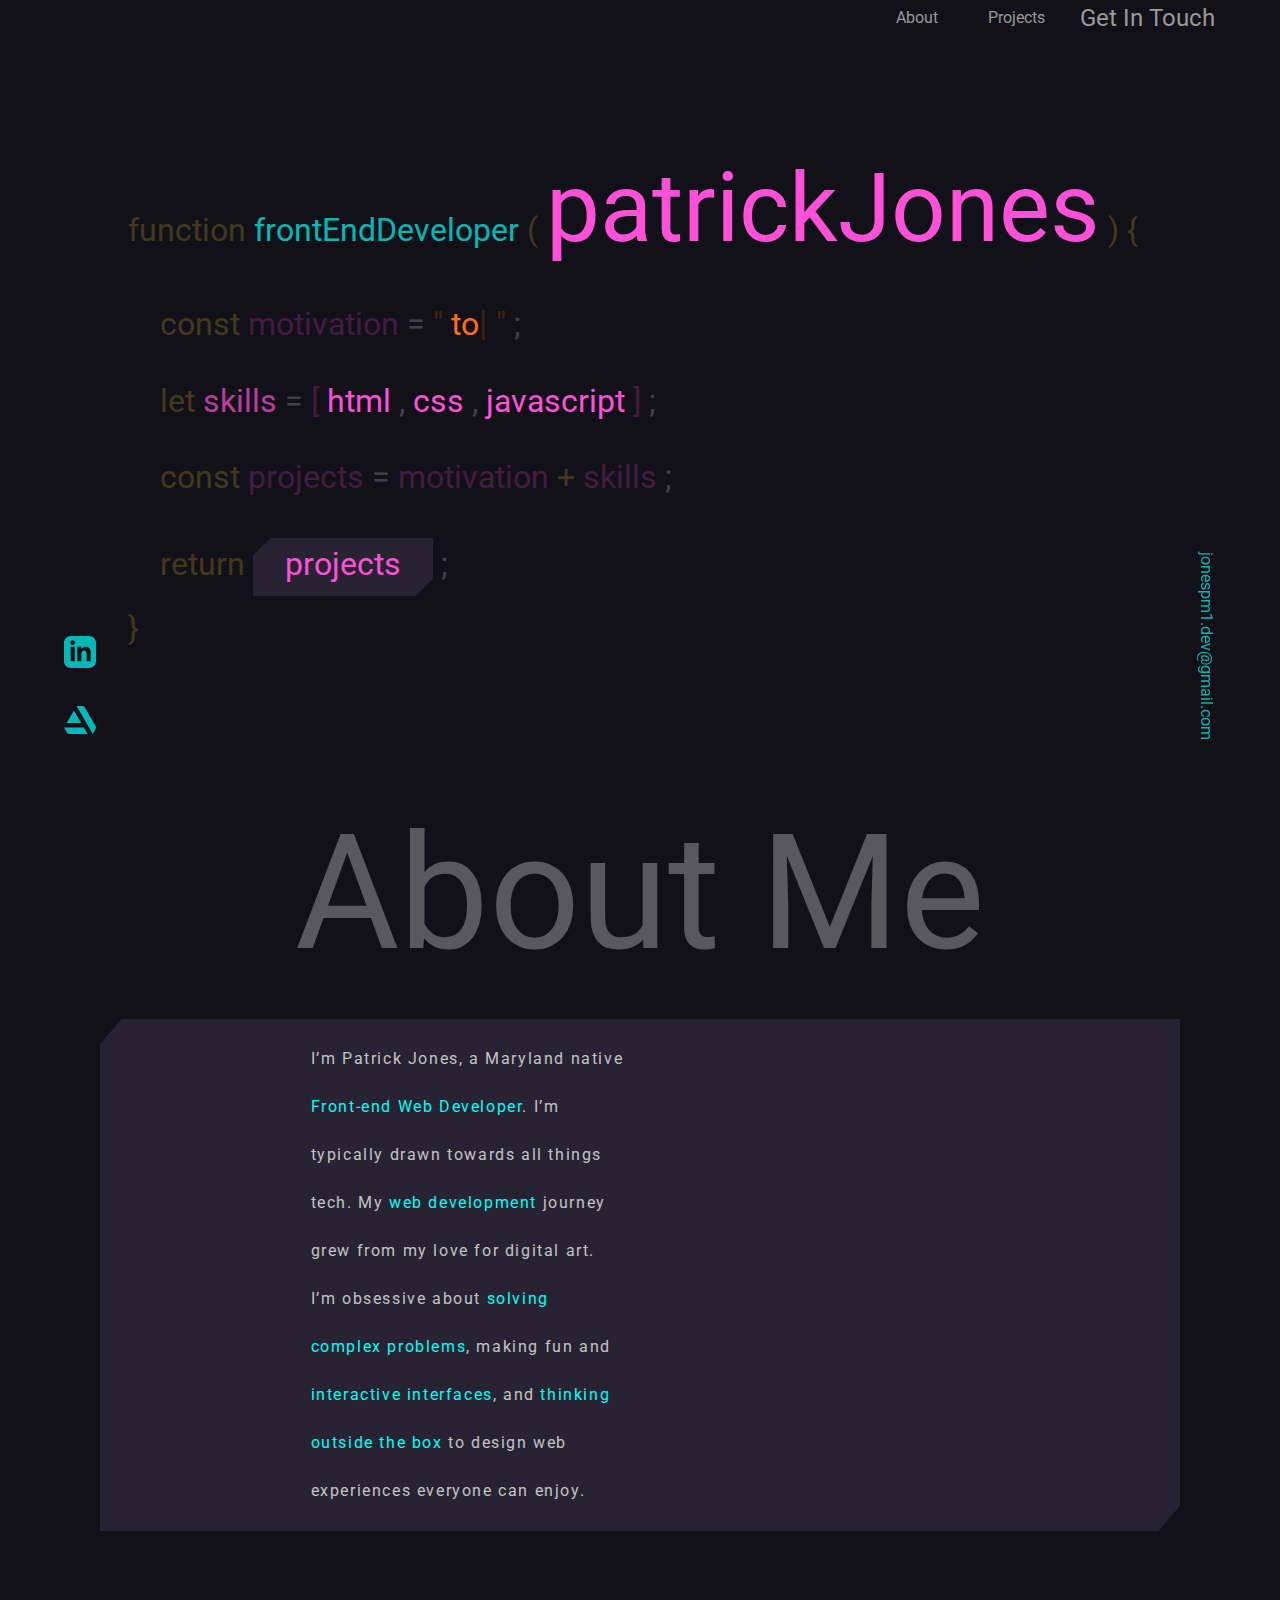
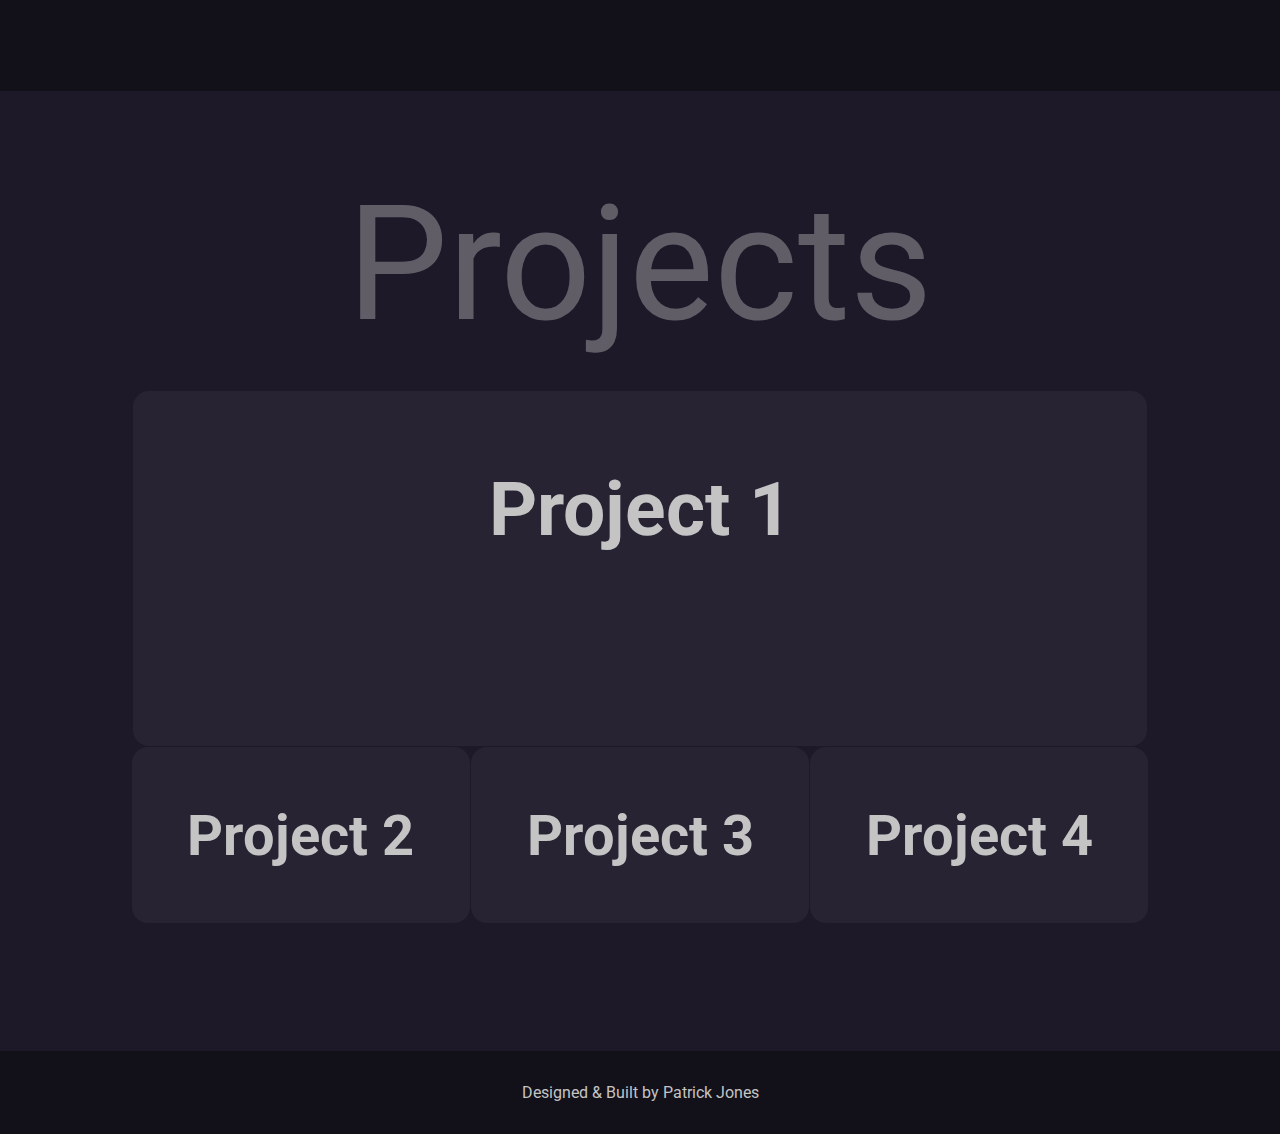
==== commit 17c7e01c: "added a background animation to hero" ====
--- a/index.html
+++ b/index.html
@@ -76,70 +76,75 @@
 
             <section class="hero-section">
                 
-                <div class="function-wrapper">
-                    <div class="function-frontEndDeveloper-container">
-                        <div class="color-yellow opac20">function</div>
-                        <div class="color-cyan opac70">frontEndDeveloper</div>
-                        <div class="color-yellow opac20">(</div>
-                        <div class="color-pink hero-name"> patrickJones </div>
-                        <div class="color-yellow opac20">)</div>
-                        <div class="color-yellow opac20">{</div>
-                    </div>
-                    <br>
-                    <div class="function-syntax-container">
-
-                        <div id="motivations-wrapper">
-                            <div class="motivations-container">
-                                <div class="motivation-word color-yellow opac20">let</div>
-                                <div class="motivation-word color-pink opac20">motivation</div>
-                                <div class="motivation-word color-white opac20">=</div>
-                                <div class="motivation-word color-orange opac20">"</div>
-                                <span class="type color-orange"></span>
-                                <div class="motivation-word color-orange opac20">"</div>
-                                <div class="motivation-word color-white opac20">;</div>
-                            </div>
-                        </div>
-
+                <div class="lines">
+                    
+                    <div class="line"></div>
+                    <div class="line"></div>
+                    <div class="line"></div>
+
+                    <div class="function-wrapper">
+                        <div class="function-frontEndDeveloper-container">
+                            <div class="color-yellow opac20">function</div>
+                            <div class="color-cyan opac70">frontEndDeveloper</div>
+                            <div class="color-yellow opac20">(</div>
+                            <div class="color-pink hero-name"> patrickJones </div>
+                            <div class="color-yellow opac20">)</div>
+                            <div class="color-yellow opac20">{</div>
+                        </div>
                         <br>
-                        <div class="skills-container">
-                            <div class="skills-variable-statment">
-                                <div class="skills-variable-wrapper">
-                                    <div class="color-yellow skills-variable opac20">let</div>
-                                    <div class="color-pink skills-variable opac70">skills</div>
-                                    <div class="color-white skills-variable opac20">=</div>
-                                    <div class="color-pink skills-variable opac20"><span>[</span></div>
-                                    <div class="color-pink skills-variable"><span>html</span></div>
-                                    <div class="color-white skills-variable opac20"><span>,</span></div>
-                                    <div class="color-pink skills-variable"><span>css</span></div>
-                                    <div class="color-white skills-variable opac20"><span>,</span></div>
-                                    <div class="color-pink skills-variable"><span>javascript</span></div>
-                                    <div class="color-pink skills-variable opac20"><span>]</span></div>
-                                    <div class="color-white skills-variable opac20"><span>;</span></div>
-                                </div>
-                            </div>
-                        </div>
-                        <br>
-                        <div class="projects-container">
-                            <div class="color-yellow opac20">const</div>
-                            <div class="color-pink opac20">projects</div>
-                            <div class="color-white opac20">=</div>
-                            <div class="color-pink opac20">motivation</div>
-                            <div class="color-yellow opac20">+</div>
-                            <div class="color-pink opac20">skills</div>
-                            <div class="color-white opac20">;</div>
-                        </div>
-                        <br>
-                        <div class="return-container">
-                            <div class="color-yellow opac20">return</div>
-                            <div class="hero-project-button-wrapper">
-                                <a  class="color-pink hero-project-button" href="#portfolio-section-title">projects</a>
-                            </div>
-                            <div class="color-white opac20">;</div>
-                        </div>
-                    </div>
-                    <div class="color-yellow opac20">}</div>
+                        <div class="function-syntax-container">
+                            <div id="motivations-wrapper">
+                                <div class="motivations-container">
+                                    <div class="motivation-word color-yellow opac20">const</div>
+                                    <div class="motivation-word color-pink opac20">motivation</div>
+                                    <div class="motivation-word color-white opac20">=</div>
+                                    <div class="motivation-word color-orange opac20">"</div>
+                                    <span class="type color-orange"></span>
+                                    <div class="motivation-word color-orange opac20">"</div>
+                                    <div class="motivation-word color-white opac20">;</div>
+                                </div>
+                            </div>
+                            <br>
+                            <div class="skills-container">
+                                <div class="skills-variable-statment">
+                                    <div class="skills-variable-wrapper">
+                                        <div class="color-yellow skills-variable opac20">let</div>
+                                        <div class="color-pink skills-variable opac70">skills</div>
+                                        <div class="color-white skills-variable opac20">=</div>
+                                        <div class="color-pink skills-variable opac20"><span>[</span></div>
+                                        <div class="color-pink skills-variable"><span>html</span></div>
+                                        <div class="color-white skills-variable opac20"><span>,</span></div>
+                                        <div class="color-pink skills-variable"><span>css</span></div>
+                                        <div class="color-white skills-variable opac20"><span>,</span></div>
+                                        <div class="color-pink skills-variable"><span>javascript</span></div>
+                                        <div class="color-pink skills-variable opac20"><span>]</span></div>
+                                        <div class="color-white skills-variable opac20"><span>;</span></div>
+                                    </div>
+                                </div>
+                            </div>
+                            <br>
+                            <div class="projects-container">
+                                <div class="color-yellow opac20">const</div>
+                                <div class="color-pink opac20">projects</div>
+                                <div class="color-white opac20">=</div>
+                                <div class="color-pink opac20">motivation</div>
+                                <div class="color-yellow opac20">+</div>
+                                <div class="color-pink opac20">skills</div>
+                                <div class="color-white opac20">;</div>
+                            </div>
+                            <br>
+                            <div class="return-container">
+                                <div class="color-yellow opac20">return</div>
+                                <div class="hero-project-button-wrapper">
+                                    <a  class="color-pink hero-project-button" href="#portfolio-section-title">projects</a>
+                                </div>
+                                <div class="color-white opac20">;</div>
+                            </div>
+                        </div>
+                        <div class="color-yellow opac20">}</div>
+                    </div>
                 </div>
-    
+
             </section>
     
             <section class="about-section-wrapper">
--- a/resources/css/styles.css
+++ b/resources/css/styles.css
@@ -419,6 +419,88 @@
     margin: 0 auto;
     background-color: var(--background-dark);
 }
+
+.lines {
+    position: absolute;
+    top: 0;
+    left: 0;
+    bottom: 0;
+    height: 90vh;
+    margin: auto;
+    width: 100%;
+  }
+  
+  .line {
+    position: absolute;
+    width: 100%;
+    height: 1px;
+    top: 50%;
+    left: 0;
+    overflow: hidden;
+  }
+
+
+.line::after {
+    content: "";
+    display: block;
+    position: absolute;
+    height: 100%;
+    width: 30vh;
+    top: 0;
+    left: -50%;
+    background: linear-gradient(to right, rgba(255, 255, 255, 0) 0%, #ff00c8 75%, #ff00c8 100%);
+    -webkit-animation: drop 70s 0s infinite;
+            animation: drop 70s 0s infinite;
+    -webkit-animation-fill-mode: forwards;
+            animation-fill-mode: forwards;
+    -webkit-animation-timing-function: cubic-bezier(.54,.11,.93,.5);
+            animation-timing-function: cubic-bezier(.54,.11,.93,.5);
+   
+  }
+  .line:nth-child(1) {
+    margin-top: -15%;
+  }
+  .line:nth-child(1)::after {
+    -webkit-animation-delay: 10s;
+            animation-delay: 10s;
+  }
+  
+  .line:nth-child(2)::after {
+    -webkit-animation-delay: 30s;
+            animation-delay: 30s;
+  }
+  
+  .line:nth-child(3) {
+    margin-top: 15%;
+  }
+  .line:nth-child(3)::after {
+    -webkit-animation-delay: 20s;
+            animation-delay: 20s;
+  }
+  
+  @-webkit-keyframes drop {
+    0% {
+      left: -50%;
+    }
+    10% {
+      left: 110%;
+    }
+    100% {
+      left: 110%;
+    }
+  }
+  
+  @keyframes drop {
+    0% {
+      left: -50%;
+    }
+    10% {
+      left: 110%;
+    }
+    100% {
+      left: 110%;
+    }
+  }  
 
 .function-wrapper {
     position: absolute;
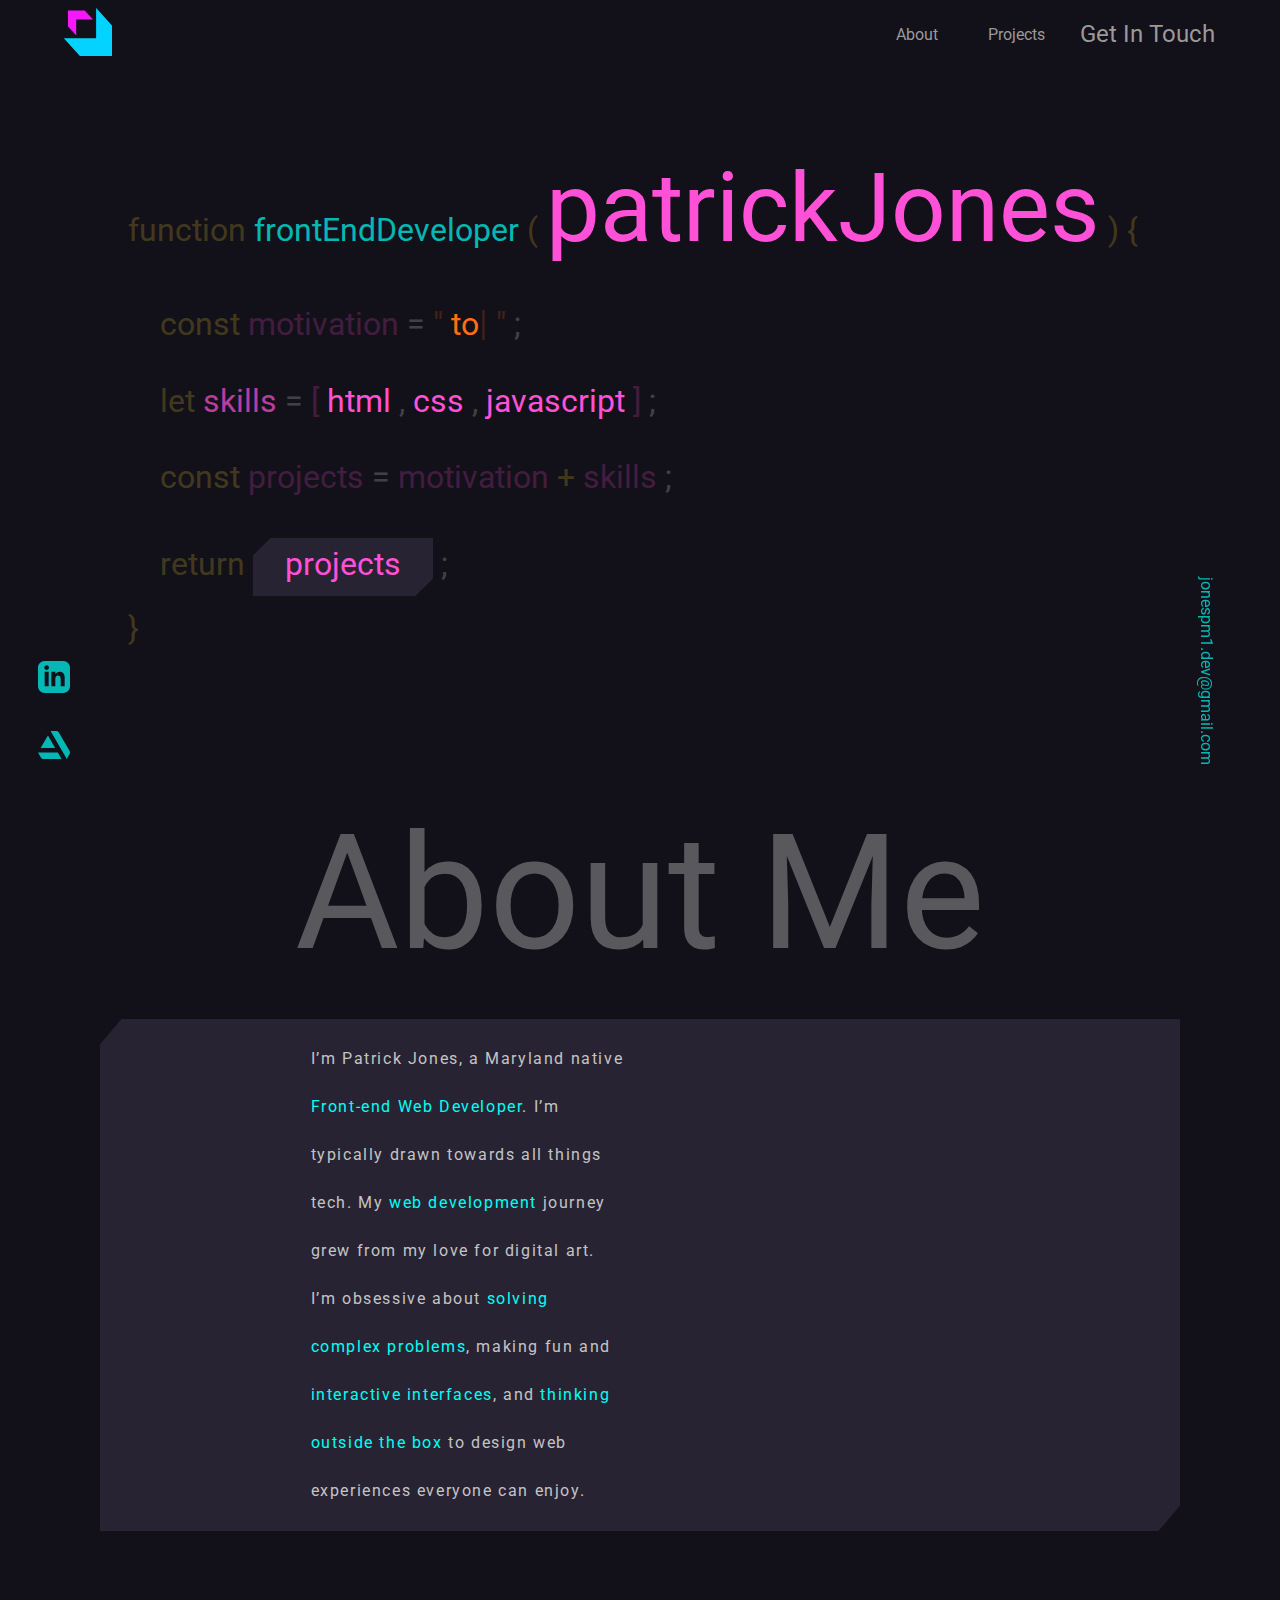
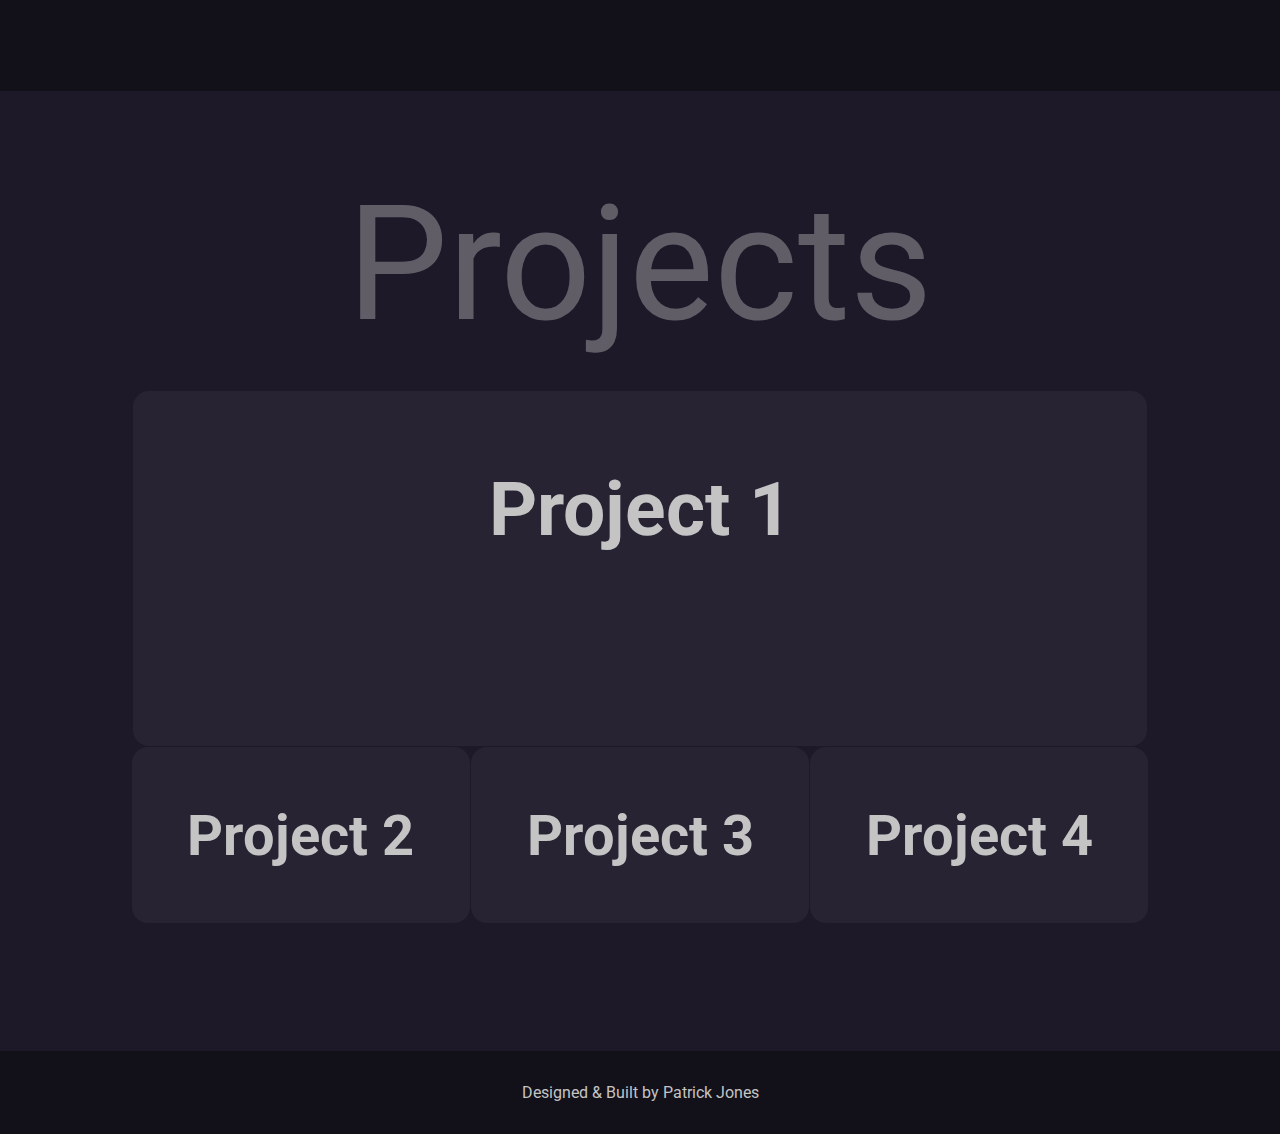
==== commit b49c5f36: "added @media sizes and project modal close update" ====
--- a/index.html
+++ b/index.html
@@ -19,7 +19,7 @@
             <nav>
                 <div class="logo-nav-wrapper">
                     <a class="logo-nav" href="#">
-                        <img src="resources/svg/Logo.svg" alt="">
+                        <img src="resources/svg/logo.svg" alt="">
                     </a>
                     <ul>
                         <div class="nav-links">
@@ -77,7 +77,7 @@
             <section class="hero-section">
                 
                 <div class="lines">
-                    
+
                     <div class="line"></div>
                     <div class="line"></div>
                     <div class="line"></div>
@@ -244,48 +244,40 @@
                         <div class="project-modal-close" id="project-modal-close1">CLOSE</div>
                     </div>
                     <!-- hamburger end -->
-                    <div class="project-modal-content">
+                    <div class="project-modal-wrapper">
+                        <div class="project-modal-content">
                         
-                        <div class="project-modal-img-wrapper"></div>
-
-                        <h2>Project 1</h2>
-
-                        <div class="project-modal-icon-wrapper">
-                            <div class="project-icon" data-tooltip-modal="html5">
-                                <i class="devicon-html5-plain colored"></i>
-                            </div>
-                            <div class="project-icon" data-tooltip-modal="css3">
-                                <i class="devicon-css3-plain colored"></i>
-                            </div>
-                            <div class="project-icon" data-tooltip-modal="javascript">
-                                <i class="devicon-javascript-plain colored"></i>
-                            </div>
-                            <div class="project-icon" data-tooltip-modal="git">
-                                <i class="devicon-git-plain colored"></i>
-                            </div>
-                            <div class="project-icon" data-tooltip-modal="github">
-                                <i class="devicon-github-original colored"></i>
-                            </div>
-                        </div>
-
-                        <div class="project-modal-description-wrapper">
-                            <p>Lorem, ipsum dolor sit amet consectetur adipisicing elit. Est ad fuga consectetur, nobis id iusto sequi, sint laborum, non similique reiciendis. Architecto labore sint magni vero et, repellendus, corrupti accusamus necessitatibus rem culpa quod rerum fugit, modi tempora quam dolore impedit est vel facere quae blanditiis officia voluptas. Voluptatem nemo reiciendis quam perspiciatis ex tenetur eos optio dolores fugit temporibus laborum voluptas?</p>
-                        </div>
-
-
-                        <div class="project-modal-button-wrapper">
-
-                            <div class="project-button-wrapper github-button-wrapper">
-                                <a href="https://github.com/thetrekmen" target="_blank" rel="noopener noreferrer" class="color-cyan project-button">GITHUB</a>
-                            </div>
-
-                            <div class="project-button-wrapper live-button-wrapper">
-                                <a href="https://google.com" target="_blank" rel="noopener noreferrer" class="color-pink project-button">LIVE</a>
-                            </div>
-
-                        </div>
-
-
+                            <div class="project-modal-img-wrapper"></div>
+                            <h2>Project 1</h2>
+                            <div class="project-modal-icon-wrapper">
+                                <div class="project-icon" data-tooltip-modal="html5">
+                                    <i class="devicon-html5-plain colored"></i>
+                                </div>
+                                <div class="project-icon" data-tooltip-modal="css3">
+                                    <i class="devicon-css3-plain colored"></i>
+                                </div>
+                                <div class="project-icon" data-tooltip-modal="javascript">
+                                    <i class="devicon-javascript-plain colored"></i>
+                                </div>
+                                <div class="project-icon" data-tooltip-modal="git">
+                                    <i class="devicon-git-plain colored"></i>
+                                </div>
+                                <div class="project-icon" data-tooltip-modal="github">
+                                    <i class="devicon-github-original colored"></i>
+                                </div>
+                            </div>
+                            <div class="project-modal-description-wrapper">
+                                <p>Lorem, ipsum dolor sit amet consectetur adipisicing elit. Est ad fuga consectetur, nobis id iusto sequi, sint laborum, non similique reiciendis. Architecto labore sint magni vero et, repellendus, corrupti accusamus necessitatibus rem culpa quod rerum fugit, modi tempora quam dolore impedit est vel facere quae blanditiis officia voluptas. Voluptatem nemo reiciendis quam perspiciatis ex tenetur eos optio dolores fugit temporibus laborum voluptas?</p>
+                            </div>
+                            <div class="project-modal-button-wrapper">
+                                <div class="project-button-wrapper github-button-wrapper">
+                                    <a href="https://github.com/thetrekmen" target="_blank" rel="noopener noreferrer" class="color-cyan project-button">GITHUB</a>
+                                </div>
+                                <div class="project-button-wrapper live-button-wrapper">
+                                    <a href="https://google.com" target="_blank" rel="noopener noreferrer" class="color-pink project-button">LIVE</a>
+                                </div>
+                            </div>
+                        </div>
                     </div>
                 </dialog>
 
@@ -295,46 +287,48 @@
                         <div class="project-modal-close" id="project-modal-close2">CLOSE</div>
                     </div>
                     <!-- hamburger end -->
-                    <div class="project-modal-content">
-                        
-                        <div class="project-modal-img-wrapper"></div>
-
-                        <h2>Project 2</h2>
-
-                        <div class="project-modal-icon-wrapper">
-                            <div class="project-icon" data-tooltip-modal="html5">
-                                <i class="devicon-html5-plain colored"></i>
-                            </div>
-                            <div class="project-icon" data-tooltip-modal="css3">
-                                <i class="devicon-css3-plain colored"></i>
-                            </div>
-                            <div class="project-icon" data-tooltip-modal="javascript">
-                                <i class="devicon-javascript-plain colored"></i>
-                            </div>
-                            <div class="project-icon" data-tooltip-modal="git">
-                                <i class="devicon-git-plain colored"></i>
-                            </div>
-                            <div class="project-icon" data-tooltip-modal="github">
-                                <i class="devicon-github-original colored"></i>
-                            </div>
-                        </div>
-
-                        <div class="project-modal-description-wrapper">
-                            <p>Lorem, ipsum dolor sit amet consectetur adipisicing elit. Est ad fuga consectetur, nobis id iusto sequi, sint laborum, non similique reiciendis. Architecto labore sint magni vero et, repellendus, corrupti accusamus necessitatibus rem culpa quod rerum fugit, modi tempora quam dolore impedit est vel facere quae blanditiis officia voluptas. Voluptatem nemo reiciendis quam perspiciatis ex tenetur eos optio dolores fugit temporibus laborum voluptas?</p>
-                        </div>
-
-                        <div class="project-modal-button-wrapper">
-
-                            <div class="project-button-wrapper github-button-wrapper">
-                                <a href="https://github.com/thetrekmen" target="_blank" rel="noopener noreferrer" class="color-cyan project-button">GITHUB</a>
-                            </div>
-
-                            <div class="project-button-wrapper live-button-wrapper">
-                                <a href="https://google.com" target="_blank" rel="noopener noreferrer" class="color-pink project-button">LIVE</a>
-                            </div>
+                    <div class="project-modal-wrapper">
+                        <div class="project-modal-content">
                             
-                        </div>
-
+                            <div class="project-modal-img-wrapper"></div>
+
+                            <h2>Project 2</h2>
+
+                            <div class="project-modal-icon-wrapper">
+                                <div class="project-icon" data-tooltip-modal="html5">
+                                    <i class="devicon-html5-plain colored"></i>
+                                </div>
+                                <div class="project-icon" data-tooltip-modal="css3">
+                                    <i class="devicon-css3-plain colored"></i>
+                                </div>
+                                <div class="project-icon" data-tooltip-modal="javascript">
+                                    <i class="devicon-javascript-plain colored"></i>
+                                </div>
+                                <div class="project-icon" data-tooltip-modal="git">
+                                    <i class="devicon-git-plain colored"></i>
+                                </div>
+                                <div class="project-icon" data-tooltip-modal="github">
+                                    <i class="devicon-github-original colored"></i>
+                                </div>
+                            </div>
+
+                            <div class="project-modal-description-wrapper">
+                                <p>Lorem, ipsum dolor sit amet consectetur adipisicing elit. Est ad fuga consectetur, nobis id iusto sequi, sint laborum, non similique reiciendis. Architecto labore sint magni vero et, repellendus, corrupti accusamus necessitatibus rem culpa quod rerum fugit, modi tempora quam dolore impedit est vel facere quae blanditiis officia voluptas. Voluptatem nemo reiciendis quam perspiciatis ex tenetur eos optio dolores fugit temporibus laborum voluptas?</p>
+                            </div>
+
+                            <div class="project-modal-button-wrapper">
+
+                                <div class="project-button-wrapper github-button-wrapper">
+                                    <a href="https://github.com/thetrekmen" target="_blank" rel="noopener noreferrer" class="color-cyan project-button">GITHUB</a>
+                                </div>
+
+                                <div class="project-button-wrapper live-button-wrapper">
+                                    <a href="https://google.com" target="_blank" rel="noopener noreferrer" class="color-pink project-button">LIVE</a>
+                                </div>
+                                
+                            </div>
+
+                        </div>
                     </div>
                 </dialog>
 
@@ -344,46 +338,48 @@
                         <div class="project-modal-close" id="project-modal-close3">CLOSE</div>
                     </div>
                     <!-- hamburger end -->
-                    <div class="project-modal-content">
-                        
-                        <div class="project-modal-img-wrapper"></div>
-
-                        <h2>Project 3</h2>
-
-                        <div class="project-modal-icon-wrapper">
-                            <div class="project-icon" data-tooltip-modal="html5">
-                                <i class="devicon-html5-plain colored"></i>
-                            </div>
-                            <div class="project-icon" data-tooltip-modal="css3">
-                                <i class="devicon-css3-plain colored"></i>
-                            </div>
-                            <div class="project-icon" data-tooltip-modal="javascript">
-                                <i class="devicon-javascript-plain colored"></i>
-                            </div>
-                            <div class="project-icon" data-tooltip-modal="git">
-                                <i class="devicon-git-plain colored"></i>
-                            </div>
-                            <div class="project-icon" data-tooltip-modal="github">
-                                <i class="devicon-github-original colored"></i>
-                            </div>
-                        </div>
-
-                        <div class="project-modal-description-wrapper">
-                            <p>Lorem, ipsum dolor sit amet consectetur adipisicing elit. Est ad fuga consectetur, nobis id iusto sequi, sint laborum, non similique reiciendis. Architecto labore sint magni vero et, repellendus, corrupti accusamus necessitatibus rem culpa quod rerum fugit, modi tempora quam dolore impedit est vel facere quae blanditiis officia voluptas. Voluptatem nemo reiciendis quam perspiciatis ex tenetur eos optio dolores fugit temporibus laborum voluptas?</p>
-                        </div>
-
-                        <div class="project-modal-button-wrapper">
-
-                            <div class="project-button-wrapper github-button-wrapper">
-                                <a href="https://github.com/thetrekmen" target="_blank" rel="noopener noreferrer" class="color-cyan project-button">GITHUB</a>
-                            </div>
-
-                            <div class="project-button-wrapper live-button-wrapper">
-                                <a href="https://google.com" target="_blank" rel="noopener noreferrer" class="color-pink project-button">LIVE</a>
-                            </div>
+                    <div class="project-modal-wrapper">
+                        <div class="project-modal-content">
                             
-                        </div>
-
+                            <div class="project-modal-img-wrapper"></div>
+
+                            <h2>Project 3</h2>
+
+                            <div class="project-modal-icon-wrapper">
+                                <div class="project-icon" data-tooltip-modal="html5">
+                                    <i class="devicon-html5-plain colored"></i>
+                                </div>
+                                <div class="project-icon" data-tooltip-modal="css3">
+                                    <i class="devicon-css3-plain colored"></i>
+                                </div>
+                                <div class="project-icon" data-tooltip-modal="javascript">
+                                    <i class="devicon-javascript-plain colored"></i>
+                                </div>
+                                <div class="project-icon" data-tooltip-modal="git">
+                                    <i class="devicon-git-plain colored"></i>
+                                </div>
+                                <div class="project-icon" data-tooltip-modal="github">
+                                    <i class="devicon-github-original colored"></i>
+                                </div>
+                            </div>
+
+                            <div class="project-modal-description-wrapper">
+                                <p>Lorem, ipsum dolor sit amet consectetur adipisicing elit. Est ad fuga consectetur, nobis id iusto sequi, sint laborum, non similique reiciendis. Architecto labore sint magni vero et, repellendus, corrupti accusamus necessitatibus rem culpa quod rerum fugit, modi tempora quam dolore impedit est vel facere quae blanditiis officia voluptas. Voluptatem nemo reiciendis quam perspiciatis ex tenetur eos optio dolores fugit temporibus laborum voluptas?</p>
+                            </div>
+
+                            <div class="project-modal-button-wrapper">
+
+                                <div class="project-button-wrapper github-button-wrapper">
+                                    <a href="https://github.com/thetrekmen" target="_blank" rel="noopener noreferrer" class="color-cyan project-button">GITHUB</a>
+                                </div>
+
+                                <div class="project-button-wrapper live-button-wrapper">
+                                    <a href="https://google.com" target="_blank" rel="noopener noreferrer" class="color-pink project-button">LIVE</a>
+                                </div>
+                                
+                            </div>
+
+                        </div>
                     </div>
                 </dialog>
 
@@ -394,47 +390,48 @@
                         <div class="project-modal-close" id="project-modal-close4">CLOSE</div>
                     </div>
                     <!-- hamburger end -->
-
-                    <div class="project-modal-content">
-                        
-                        <div class="project-modal-img-wrapper"></div>
-
-                        <h2>Project 4</h2>
-
-                        <div class="project-modal-icon-wrapper">
-                            <div class="project-icon" data-tooltip-modal="html5">
-                                <i class="devicon-html5-plain colored"></i>
-                            </div>
-                            <div class="project-icon" data-tooltip-modal="css3">
-                                <i class="devicon-css3-plain colored"></i>
-                            </div>
-                            <div class="project-icon" data-tooltip-modal="javascript">
-                                <i class="devicon-javascript-plain colored"></i>
-                            </div>
-                            <div class="project-icon" data-tooltip-modal="git">
-                                <i class="devicon-git-plain colored"></i>
-                            </div>
-                            <div class="project-icon" data-tooltip-modal="github">
-                                <i class="devicon-github-original colored"></i>
-                            </div>
-                        </div>
-
-                        <div class="project-modal-description-wrapper">
-                            <p>Lorem, ipsum dolor sit amet consectetur adipisicing elit. Est ad fuga consectetur, nobis id iusto sequi, sint laborum, non similique reiciendis. Architecto labore sint magni vero et, repellendus, corrupti accusamus necessitatibus rem culpa quod rerum fugit, modi tempora quam dolore impedit est vel facere quae blanditiis officia voluptas. Voluptatem nemo reiciendis quam perspiciatis ex tenetur eos optio dolores fugit temporibus laborum voluptas?</p>
-                        </div>
-
-                        <div class="project-modal-button-wrapper">
-
-                            <div class="project-button-wrapper github-button-wrapper">
-                                <a href="https://github.com/thetrekmen" target="_blank" rel="noopener noreferrer" class="color-cyan project-button">GITHUB</a>
-                            </div>
-
-                            <div class="project-button-wrapper live-button-wrapper">
-                                <a href="https://google.com" target="_blank" rel="noopener noreferrer" class="color-pink project-button">LIVE</a>
-                            </div>
+                    <div class="project-modal-wrapper">
+                        <div class="project-modal-content">
                             
-                        </div>
-
+                            <div class="project-modal-img-wrapper"></div>
+
+                            <h2>Project 4</h2>
+
+                            <div class="project-modal-icon-wrapper">
+                                <div class="project-icon" data-tooltip-modal="html5">
+                                    <i class="devicon-html5-plain colored"></i>
+                                </div>
+                                <div class="project-icon" data-tooltip-modal="css3">
+                                    <i class="devicon-css3-plain colored"></i>
+                                </div>
+                                <div class="project-icon" data-tooltip-modal="javascript">
+                                    <i class="devicon-javascript-plain colored"></i>
+                                </div>
+                                <div class="project-icon" data-tooltip-modal="git">
+                                    <i class="devicon-git-plain colored"></i>
+                                </div>
+                                <div class="project-icon" data-tooltip-modal="github">
+                                    <i class="devicon-github-original colored"></i>
+                                </div>
+                            </div>
+
+                            <div class="project-modal-description-wrapper">
+                                <p>Lorem, ipsum dolor sit amet consectetur adipisicing elit. Est ad fuga consectetur, nobis id iusto sequi, sint laborum, non similique reiciendis. Architecto labore sint magni vero et, repellendus, corrupti accusamus necessitatibus rem culpa quod rerum fugit, modi tempora quam dolore impedit est vel facere quae blanditiis officia voluptas. Voluptatem nemo reiciendis quam perspiciatis ex tenetur eos optio dolores fugit temporibus laborum voluptas?</p>
+                            </div>
+
+                            <div class="project-modal-button-wrapper">
+
+                                <div class="project-button-wrapper github-button-wrapper">
+                                    <a href="https://github.com/thetrekmen" target="_blank" rel="noopener noreferrer" class="color-cyan project-button">GITHUB</a>
+                                </div>
+
+                                <div class="project-button-wrapper live-button-wrapper">
+                                    <a href="https://google.com" target="_blank" rel="noopener noreferrer" class="color-pink project-button">LIVE</a>
+                                </div>
+                                
+                            </div>
+
+                        </div>
                     </div>
                 </dialog>
                 
--- a/resources/css/styles.css
+++ b/resources/css/styles.css
@@ -58,8 +58,8 @@
     gap: 2rem;
     justify-content: center;
     position: fixed;
-    left: 4rem;
-    bottom: 10rem;
+    left: 3%;
+    bottom: 15%;
     z-index: 100;
 }
 
@@ -74,8 +74,8 @@
     gap: 2rem;
     justify-content: center;
     position: fixed;
-    right: 4rem;
-    bottom: 10rem;
+    right: 5%;
+    bottom: 15%;
     z-index: 100;
     writing-mode: vertical-rl;
     text-orientation: mixed;
@@ -879,9 +879,12 @@
 /*============MODAL==============*/
 
 .project-modal {
+    background-color: rgb(0 0 0 / 0);
+    border: 0;
+}
+
+.project-modal-wrapper {
     padding: 2em 2em;
-    border: 0;
-    box-shadow: 0 0 1em rgb(0 0 0 / .3);
     background-color: var(--background);
     color: var(--off-white);
     z-index: 110;
@@ -896,6 +899,7 @@
         0% 100%,
         0% 100%
       );
+    margin: 2rem;
 }
 
 .project-modal::backdrop {
@@ -1103,14 +1107,18 @@
 .project-modal-close-wrapper {
     position: absolute;
     right: 1rem;
-    top: .5rem;
+    top: 1rem;
     cursor:pointer;
     z-index: 120;
 }
 
 .project-modal-close {
-    background: var(--background);
     position: relative;
+    color: var(--off-white);
+}
+
+.project-modal-close:hover {
+    color: var(--white)
 }
 
 .project-modal-close:active {
@@ -1119,7 +1127,7 @@
 -ms-transform: translateY(2px);
 -o-transform: translateY(2px);
 transform: translateY(2px);
-text-shadow: 0 0 0.2em var(--off-white);
+text-shadow: 0 0 0.2em var(--white);
 }
 
 .ityped-cursor {
@@ -1150,7 +1158,18 @@
     }
 }
 
-
+@media only screen and (max-width: 1040px) {
+    .hero-name {
+        font-size: 5rem;
+    }
+}
+
+
+@media only screen and (max-width: 1261px) {
+    .hero-name {
+        font-size: 5rem;
+    }
+}
 
 /* tablet responsive */
 /* tablet responsive */
@@ -1159,16 +1178,68 @@
 /* tablet responsive */
 @media only screen and (max-width: 1180px) {
 
-    .project-modal {
+    .hero-name {
+        font-size: 4rem;
+    }
+
+    .about-section-80 {
+        width: 60%;
+        display: flex;
+        align-items: center;
+    }
+
+    .about-section-container {
+        top: 12rem;
+        width: 80%;
+        background-color: var(--background-grey);
+        display: flex;
+        flex-direction: column;
+        justify-content: center;
+        justify-items: center;
+        align-items: center;
+        align-content: center;
+        gap: 2rem;
+        clip-path: polygon(
+            0 5%,
+            2% 0,
+            100% 0,
+            100% 0%,
+            100% 95%,
+            98% 100%,
+            100% 100%,
+            0% 100%,
+            0% 100%
+          );
+        padding: 0 5rem;
+        padding-bottom: 2rem;
+    }
+
+    .about-section-container p {
+        width: 100%;
+        font-size: 1rem;
+        color: var(--off-white);
+        line-height: 3rem;
+        letter-spacing: .1rem;
+    }
+    
+    .about-me-icons {
+        width: 100%;
+        display: flex;
+        flex-direction: column;
+        gap: 2rem;
+    }
+
+    .project-modal-wrapper {
         padding: 2em 2em;
+        position: relative;
         border: 0;
         box-shadow: 0 0 1em rgb(0 0 0 / .3);
         background-color: var(--background);
         color: var(--off-white);
         z-index: 110;
         clip-path: polygon(
-            0 5%,
-            2% 0,
+            0 15%,
+            5% 0,
             100% 0,
             100% 0%,
             100% 95%,
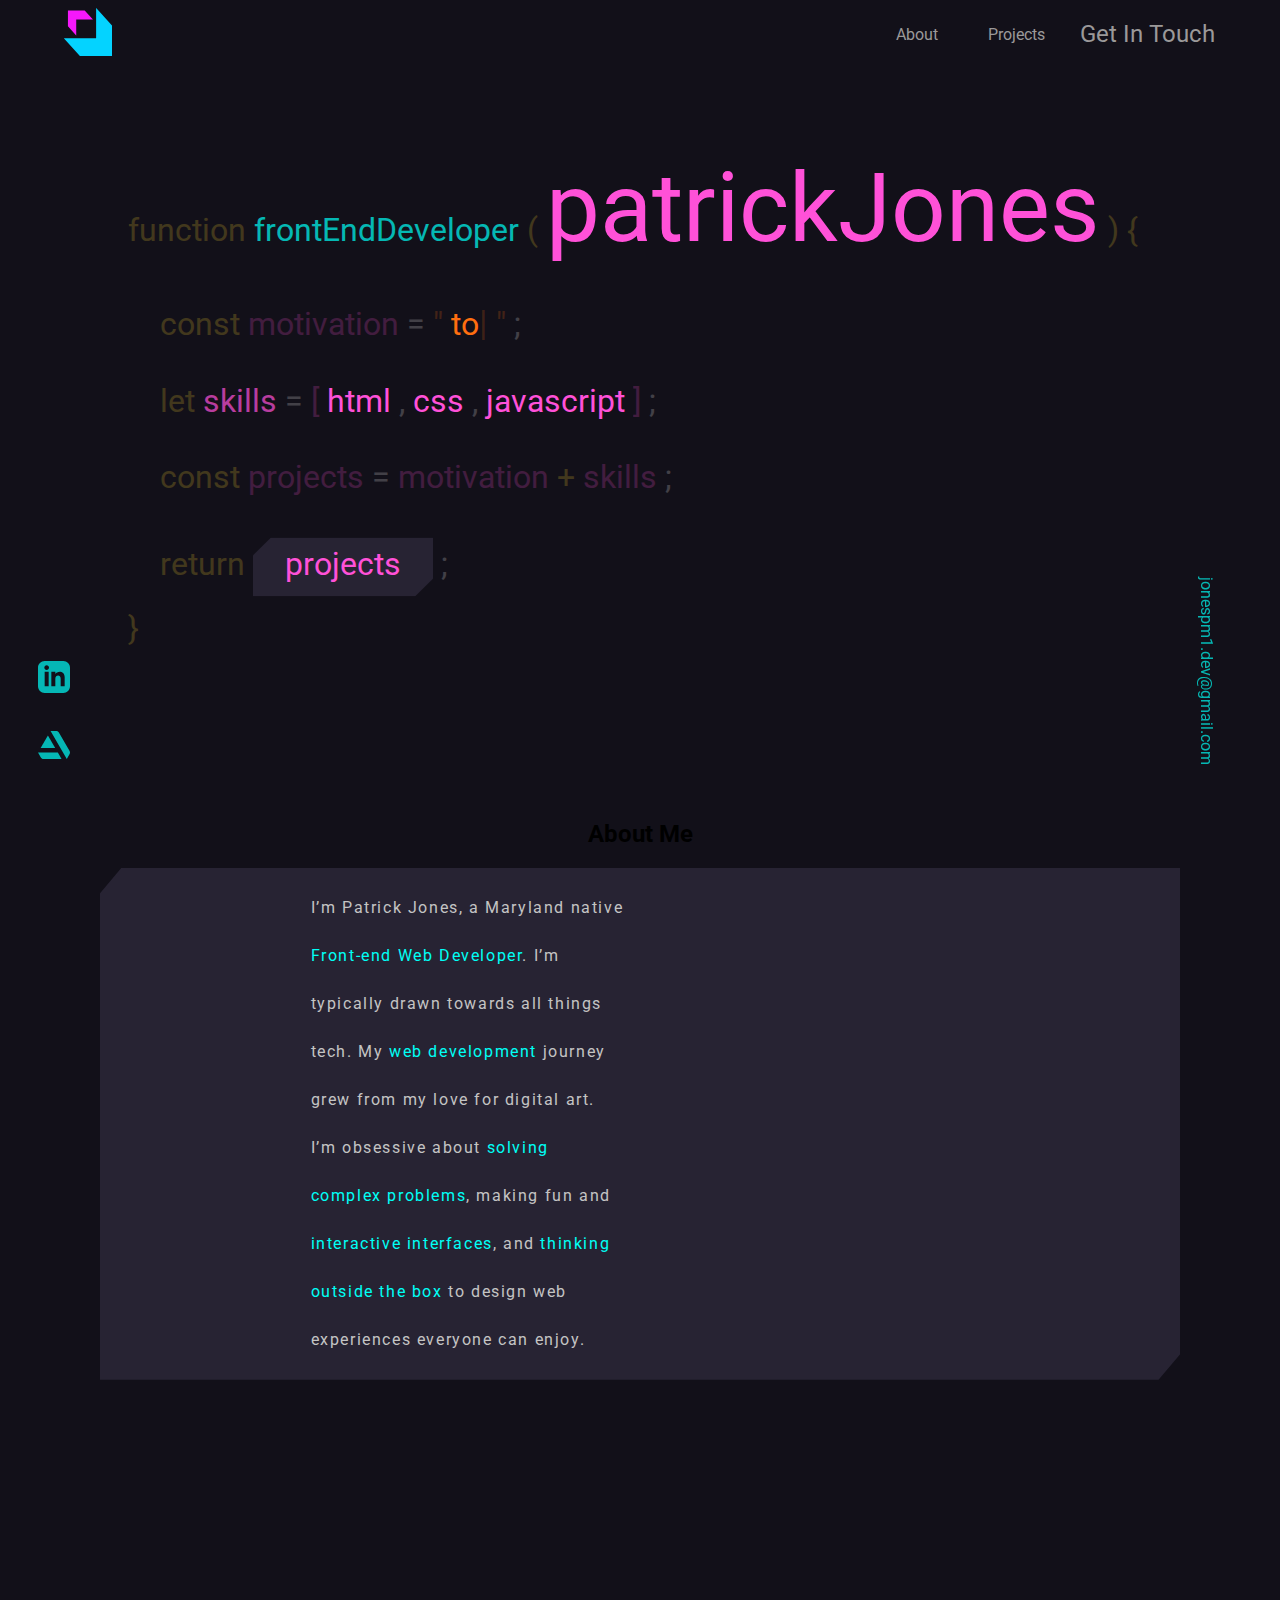
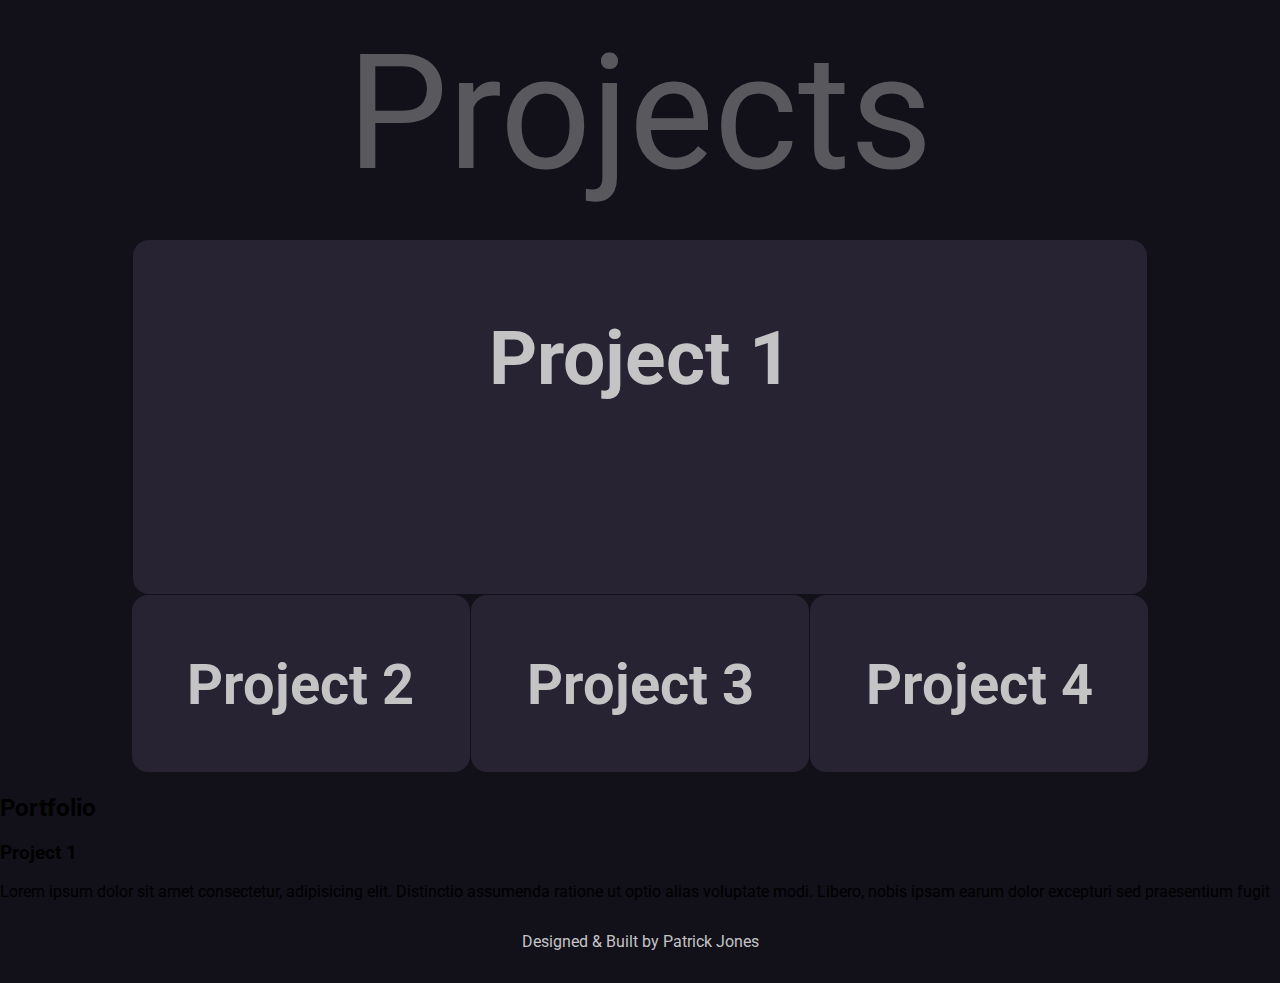
==== commit 43c9ab4c: "started work on @media 280px" ====
--- a/index.html
+++ b/index.html
@@ -81,6 +81,16 @@
                     <div class="line"></div>
                     <div class="line"></div>
                     <div class="line"></div>
+
+                    <div class="mobile-hero-wrapper">
+                        <h1 class="color-pink opac20">Hello,</h1>
+                        <h1 class="color-cyan"><span class="color-pink opac20">I'm</span> Patrick Jones</h1>
+                        <h1 class="color-orange opac70">Web Developer</h1>
+                        <h3 class="color-orange opac70">Front-end Developer</h3>
+                        <div class="hero-project-button-wrapper">
+                            <a  class="color-pink hero-project-button hero-open-modal" href="#section-footer">Get in Touch</a>
+                        </div>
+                    </div>
 
                     <div class="function-wrapper">
                         <div class="function-frontEndDeveloper-container">
@@ -151,7 +161,7 @@
     
                 <div class="about-section-80">
                     <div id="about-section-title">
-                        <div>About Me</div>
+                        <h2>About Me</h2>
                     </div>
                     <div class="about-section-container">
                         <p>
@@ -434,13 +444,51 @@
                         </div>
                     </div>
                 </dialog>
+
+                <div class="mobile-portfolio-wrapper">
+                    <h2 id="mobile-portfolio-title">Portfolio</h2>
+                    <div class="mobile-portfolio-projects">
+                        <h3>Project 1</h3>
+                        <div class="mobile-portfolio-img-wrapper"></div>
+                        <div class="mobile-portfolio-description">Lorem ipsum dolor sit amet consectetur, adipisicing elit. Distinctio assumenda ratione ut optio alias voluptate modi. Libero, nobis ipsam earum dolor excepturi sed praesentium fugit eveniet pariatur dignissimos quasi enim dolorem veritatis? Animi inventore laudantium perferendis voluptas, qui nobis eveniet earum aliquid ipsam, tenetur labore, at eius repudiandae! Repudiandae, assumenda.</div>
+                        <div class="mobile-portfolio-icons"></div>
+                        <div class="mobile-portfolio-buttons"></div>
+                    </div>
+                    <div class="mobile-portfolio-projects"></div>
+                    <div class="mobile-portfolio-projects"></div>
+                    <div class="mobile-portfolio-projects"></div>
+                </div>
                 
             </section>
     
         </main>
 
-        <footer class="section-footer">
+        <footer class="section-footer" id="section-footer">
+
+            <div class="mobile-footer-wrapper">
+                <form class="mobile-form form" method="dialog">
+                    <div class="message">
+                        <h2>Get in Touch</h2>
+                        <p>For business inquiries and collaborations please provide your name, email, and a brief message.  I am looking forward to hearing from you!</p>
+                    </div>
+                    <div class="mobile-contact-info">
+                        <label><input class="contact-inputs info" type="text" placeholder="Name" required></label>
+                        <label><input class="contact-inputs info" type="email" placeholder="E-Mail" required></label>
+                        <label for="message"></label>
+                        <textarea class="modal-inputs" name="message" id="message" cols="30" rows="10" placeholder="Message" required></textarea>
+                    </div>
+                    <div class="mobile-send-button-wrapper">
+                        <button class="button go-further color-pink submit-button" type="submit"><img class="mail-icon filter-pink" src="resources/svg/sent.svg" alt=""></button>
+                    </div>
+                    <div class="footer-icon-wrapper">
+                        <a href="https://github.com/thetrekmen" target="_blank" rel="noopener noreferrer"><img class="footer-icons filter-cyan" src="resources/svg/github.svg" alt=""></a> 
+                        <a href="https://www.linkedin.com/in/patrick-jones-0016377b/" target="_blank" rel="noopener noreferrer"><img class="footer-icons filter-cyan" src="resources/svg/iconmonstr-linkedin-3.svg" alt=""></a>
+                        <a href="https://www.artstation.com/navigateandexplore" target="_blank" rel="noopener noreferrer"><img class="footer-icons filter-cyan" src="resources/svg/artstation.svg" alt=""></a> 
+                    </div>
+            </div>
+
             <p><a href="https://github.com/thetrekmen/portfolio_v1" target="_blank" rel="noopener noreferrer">Designed & Built by Patrick Jones</a></p>
+
         </footer>
 
     </body>
--- a/resources/css/styles.css
+++ b/resources/css/styles.css
@@ -18,13 +18,18 @@
     --box-shadow-black-darker: rgba(0, 0, 0, 0.5);
 }
 
+html {
+    overflow: none;
+    background: var(--pink);
+}
+
 body, html {
     min-height: 100vh;
     margin: 0;
     padding: 0;
     border: 0;
     font-size: 16px;
-    background-color: var(--background);
+    background-color: var(--background-dark);
     font-family: 'Roboto', sans-serif;
     scroll-behavior: smooth;
     scroll-padding-top: var(--scroll-padding, 5.5rem);
@@ -412,12 +417,24 @@
     background-color: red;
 }
 
+/* hero section */
+/* hero section */
+/* hero section */
+/* hero section */
+/* hero section */
+
+
 .hero-section {
     width: 100%;
     min-height: 800px;
     position: relative;
     margin: 0 auto;
     background-color: var(--background-dark);
+}
+
+.mobile-hero-wrapper {
+    display: none;
+    margin-left: 2rem;
 }
 
 .lines {
@@ -653,7 +670,6 @@
     display: flex;
     flex-direction: column;
     align-items: center;
-    background-color: var(--background-dark);
     width: 100%;
     margin: 0 auto;
     padding-bottom: 10rem;
@@ -1084,26 +1100,6 @@
 }
 
 
-
-.section-footer {
-    /* position: relative; */
-
-    background-color: var(--background-dark);
-    text-align: center;
-    color: var(--off-white);
-    padding: 1rem 0;
-}
-
-
-
-footer p a { 
-    color: var(--off-white);
-}
-
-footer p a:hover { 
-    color: var(--white);
-}
-
 .project-modal-close-wrapper {
     position: absolute;
     right: 1rem;
@@ -1158,6 +1154,177 @@
     }
 }
 
+
+/* footer section */
+/* footer section */
+/* footer section */
+/* footer section */
+/* footer section */
+
+.section-footer {
+    /* position: relative; */
+
+    background-color: var(--background-dark);
+    text-align: center;
+    color: var(--off-white);
+    padding: 1rem 0;
+    display: flex;
+    flex-direction: column;
+    justify-content: center;
+    align-content: center;
+    justify-items: center;
+    align-items: center;
+}
+
+
+
+footer p a { 
+    color: var(--off-white);
+}
+
+footer p a:hover { 
+    color: var(--white);
+}
+
+.mobile-footer-wrapper {
+    display: none;
+    flex-direction: column;
+    width: 100%;
+}
+  
+.mobile-form {
+    display: grid;
+    gap: 1em;
+    display: flex;
+    flex-direction: column;
+    align-items: center;
+}
+
+.mobile-contact-info {
+    display: flex;
+    flex-direction: column;
+    align-items: center;
+    gap: 1rem;
+    width: 15rem;
+}
+
+.info {
+    height: 2rem;
+}
+
+.message {
+    width: 15rem;
+    display: flex;
+    flex-direction: column;
+    justify-content: space-between;
+    text-align: left;
+    align-items: center;
+    justify-content: center;
+    align-content: center;
+    justify-items: center;
+}
+
+.message p {
+    padding: 0;
+    margin: 0;
+}
+
+.contact-inputs {
+    width: 15rem;
+    font-family: monospace;
+    font-size: 1rem;
+}
+
+.mobile-send-button-wrapper {
+    display: flex;
+    justify-content: flex-end;
+    width: 15rem;
+}
+
+.button {
+    border: 0;
+    cursor: pointer;
+    background: var(--gray-8);
+    color: var(--gray-2);
+    padding: var(--size-2) var(--size-4);
+}
+
+.mail-icon {
+    height: 7rem;
+    position: absolute;
+    top: -2.2rem;
+    left: -2rem;
+}
+
+.mail-icon:active {
+    -webkit-filter: drop-shadow(0 0 0.2em var(--pink));
+    -moz-filter: drop-shadow(0 0 0.2em var(--pink));
+    -ms-filter: drop-shadow(0 0 0.2em var(--pink));
+    -o-filter: drop-shadow(0 0 0.2em var(--pink));
+    filter: drop-shadow(0 0 0.2em var(--pink));
+}
+
+.mobile-send-button-wrapper {
+    margin: .2rem;
+    margin-bottom: .3rem;
+}
+
+.mobile-send-button-wrapper:hover {
+    filter: drop-shadow(3px 3px 0px var(--pink))
+    drop-shadow(3px 3px 0px var(--cyan));
+    -webkit-filter: drop-shadow(3px 3px 0px var(--pink))
+    drop-shadow(3px 3px 0px var(--cyan));
+    overflow: visible;
+}
+
+.submit-button {
+    display: inline-block;
+    background-color: var(--background-grey);
+    cursor: pointer;
+    width: 5rem;
+    height: 2.5rem;
+    display: flex;
+    justify-content: center;
+    align-items: flex-start;
+    overflow: hidden;
+    position: relative;
+    clip-path: polygon(
+        0 30%,
+        10% 0,
+        100% 0,
+        100% 0%,
+        100% 70%,
+        90% 100%,
+        10% 100%,
+        0% 100%,
+        0% 100%
+    )
+}
+
+.submit-button:active {
+    -webkit-transform: translateY(2px);
+    -moz-transform: translateY(2px);
+    -ms-transform: translateY(2px);
+    -o-transform: translateY(2px);
+    transform: translateY(2px);
+    -webkit-filter: drop-shadow(0 0 0.2em var(--pink));
+    -moz-filter: drop-shadow(0 0 0.2em var(--pink));
+    -ms-filter: drop-shadow(0 0 0.2em var(--pink));
+    -o-filter: drop-shadow(0 0 0.2em var(--pink));
+    filter: drop-shadow(0 0 0.2em var(--pink));
+}
+
+.footer-icon-wrapper {
+    font-size: 1px;
+    gap: 2rem;
+    display: flex;
+}
+
+.footer-icons {
+    width: 2rem;
+    padding: 0 auto;
+}
+
 @media only screen and (max-width: 1040px) {
     .hero-name {
         font-size: 5rem;
@@ -1170,13 +1337,271 @@
         font-size: 5rem;
     }
 }
+
+/* mobile responsive */
+/* mobile responsive */
+/* mobile responsive */
+/* mobile responsive */
+/* mobile responsive */
+@media only screen and (max-width: 280px) {
+
+    body, html {
+        scroll-behavior: smooth;
+        scroll-padding-top: var(--scroll-padding, .1rem);
+    }
+
+    .side-icon-wrapper {
+        display: none;
+    }
+
+    .side-email-wrapper {
+        display: none;
+    }
+
+    /* hero section */
+    /* hero section */
+    /* hero section */
+    /* hero section */
+    /* hero section */
+    .mobile-hero-wrapper {
+        display: block;
+        position: relative;
+        top: 50%;
+        transform: translateY(-50%);
+    }
+
+    .function-wrapper {
+        width: 80%;
+        font-size: 1rem;
+        display: none;
+    }
+    .hero-name {
+        font-size: 1rem;
+    }
+
+    .function-syntax-container {
+        margin-left: 1rem;
+    }
+    
+    .type {
+        font-size: 1rem;
+      }
+
+    .ityped-cursor {
+        font-size: 1.2rem;
+    }
+
+
+    /*============ABOUT SECTION==============*/
+    /*============ABOUT SECTION==============*/
+    /*============ABOUT SECTION==============*/
+    /*============ABOUT SECTION==============*/
+    /*============ABOUT SECTION==============*/
+    .about-section-wrapper {
+        display: flex;
+        flex-direction: column;
+        align-items: center;
+        width: 100%;
+        margin: 0 auto;
+        padding-bottom: 1rem;
+    }
+    
+    .about-section-80 {
+        width: 100%;
+        display: flex;
+        flex-direction: column;
+        align-items: center;
+    }
+    
+
+    #about-section-title h2 {
+        color: var(--off-white);
+        font-size: 3rem;
+        font-weight: 400;
+        width: 100%;
+        opacity: 40%;
+        margin-bottom: 2rem;
+    }
+
+    .about-section-container {
+        width: 80%;
+        display: flex;
+        flex-direction: column;
+        align-items: center;
+        gap: 1rem;
+        clip-path: polygon(
+            0 5%,
+            2% 0,
+            100% 0,
+            100% 0%,
+            100% 95%,
+            98% 100%,
+            100% 100%,
+            0% 100%,
+            0% 100%
+        );
+        background: none;
+    }
+
+    .about-section-container p {
+        width: 100%;
+        font-size: 1rem;
+        color: var(--off-white);
+        line-height: 1.5rem;
+        /* letter-spacing: .1rem; */
+    }
+
+    .about-me-icons {
+        width: 100%;
+        display: flex;
+        flex-direction: column;
+        align-items: center;
+    }
+
+    .icon-row-1 {
+        display: flex;
+        justify-content:space-between;
+        flex-wrap: wrap;
+        width: 90%;
+    }
+
+    .icon-row-2 {
+        display: flex;
+        justify-content:space-between;
+        flex-wrap: wrap;
+        width: 90%;
+    }
+
+    .about-icon {
+        font-size: 2rem;
+    }
+
+
+/*============PORTFOLIO SECTION==============*/
+/*============PORTFOLIO SECTION==============*/
+/*============PORTFOLIO SECTION==============*/
+/*============PORTFOLIO SECTION==============*/
+/*============PORTFOLIO SECTION==============*/
+
+.portfolio-section-wrapper {
+    width: 100%;
+    padding: 2rem 0;
+}
+
+.portfolio-section-80 {
+    display: none;
+}
+
+.mobile-portfolio-wrapper {
+    width: 90%;
+}
+
+#mobile-portfolio-title {
+    color: var(--off-white);
+    font-size: 3rem;
+    font-weight: 400;
+    width: 100%;
+    opacity: 40%;
+    margin-bottom: 2rem;
+}
+
+
+ .portfolio-projects-1 {
+    background-color: var(--background-grey);
+    background-image:url("../images/Screen\ Shot\ 2022-06-25\ at\ 21.37.06.png");
+    background-position: center;
+    background-size: cover;
+    background-repeat: no-repeat;
+    text-align: center;
+    -webkit-border-radius: 1rem;
+    -moz-border-radius: 1rem;
+    -khtml-border-radius: 1rem;
+    -o-border-radius:1rem;
+    border-radius: 1rem;
+    -webkit-appearance: none;
+    -moz-appearance: none;
+    appearance: none;
+    height: 99.7%;
+}
+
+
+
+.portfolio-projects-2 {
+    background-color: var(--background-grey);
+    background-image:url("../images/Screen\ Shot\ 2022-06-25\ at\ 22.14.46.png");
+    background-position: center;
+    background-size: cover;
+    background-repeat: no-repeat;
+    text-align: center;
+    -webkit-border-radius: 1rem;
+    -moz-border-radius: 1rem;
+    -khtml-border-radius: 1rem;
+    -o-border-radius:1rem;
+    border-radius: 1rem;
+    -webkit-appearance: none;
+    -moz-appearance: none;
+    appearance: none;
+    height: 99%;
+}
+
+
+.portfolio-projects-3 {
+    background-color: var(--background-grey);
+    background-image:url("../images/Screen\ Shot\ 2022-06-25\ at\ 22.07.19.png");
+    background-position: center;
+    background-size: cover;
+    background-repeat: no-repeat;
+    text-align: center;
+    -webkit-border-radius: 1rem;
+    -moz-border-radius: 1rem;
+    -khtml-border-radius: 1rem;
+    -o-border-radius:1rem;
+    border-radius: 1rem;
+    -webkit-appearance: none;
+    -moz-appearance: none;
+    appearance: none;
+    behavior: url(css/PIE.htc);
+    overflow: hidden;
+    height: 99%;
+}
+
+.portfolio-projects-4 {
+    background-color: var(--background-grey);
+    background-image:url("../images/Screen\ Shot\ 2022-06-25\ at\ 22.07.28.png");
+    background-position: center;
+    background-size: cover;
+    background-repeat: no-repeat;
+    text-align: center;
+    -webkit-border-radius: 1rem;
+    -moz-border-radius: 1rem;
+    -khtml-border-radius: 1rem;
+    -o-border-radius:1rem;
+    transform: translateZ(0);
+    border-radius: 1rem;
+    -webkit-appearance: none;
+    -moz-appearance: none;
+    appearance: none;
+    height: 99%;
+}
+
+
+
+
+    /* footer section */
+    /* footer section */
+
+    .mobile-footer-wrapper {
+        display: block;
+    }
+}
+
 
 /* tablet responsive */
 /* tablet responsive */
 /* tablet responsive */
 /* tablet responsive */
 /* tablet responsive */
-@media only screen and (max-width: 1180px) {
+/* @media only screen and (max-width: 1180px) {
 
     .hero-name {
         font-size: 4rem;
@@ -1229,6 +1654,10 @@
         gap: 2rem;
     }
 
+
+
+    
+
     .project-modal-wrapper {
         padding: 2em 2em;
         position: relative;
@@ -1299,7 +1728,7 @@
         line-height: 1.3rem;
     }
     
-    /* PROJECT BUTTONS */
+
     
     .project-modal-button-wrapper {
         display: flex;
@@ -1377,8 +1806,6 @@
     }
     
     .github-button-wrapper .project-button:active {
-        /* transition: outline 100ms ease-in; */
-        /* background-color: var(--background-grey); */
         box-shadow: .5px .5px 3px;
         -webkit-transform: translateY(2px);
         -moz-transform: translateY(2px);
@@ -1387,4 +1814,4 @@
         transform: translateY(2px);
         text-shadow: 0 0 0.2em var(--cyan);
     }
-}    +}     */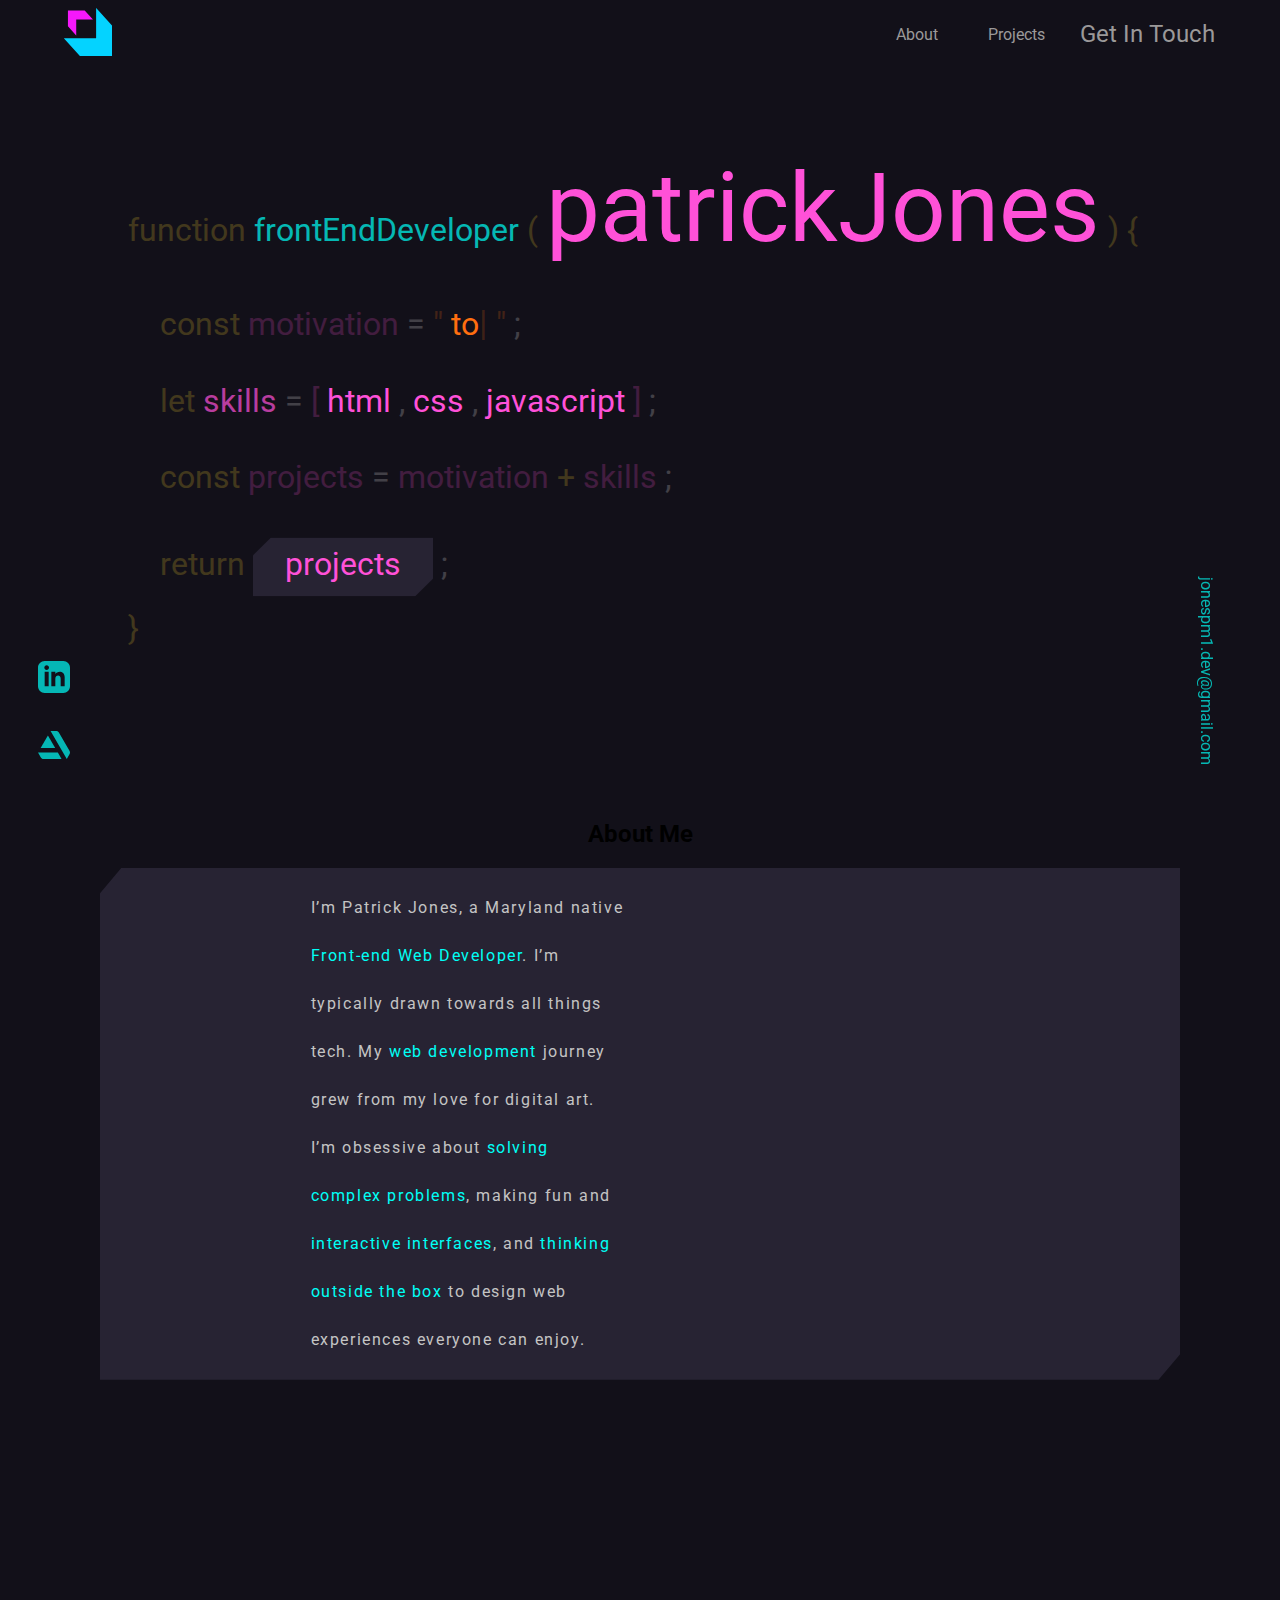
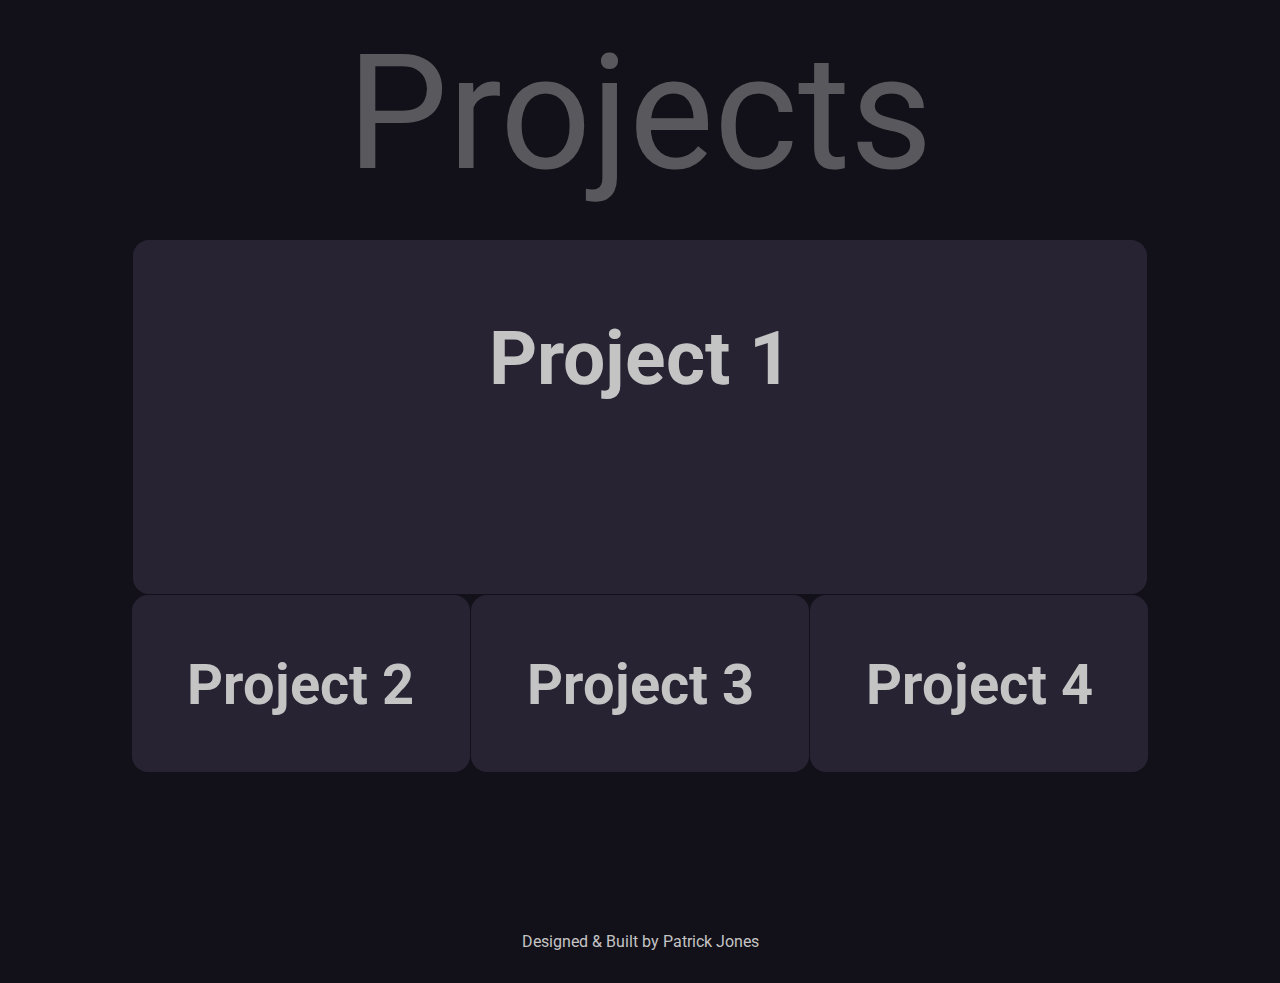
==== commit 170df584: "updated @media 280px" ====
--- a/index.html
+++ b/index.html
@@ -445,18 +445,168 @@
                     </div>
                 </dialog>
 
+
                 <div class="mobile-portfolio-wrapper">
                     <h2 id="mobile-portfolio-title">Portfolio</h2>
+                    
                     <div class="mobile-portfolio-projects">
+                        
                         <h3>Project 1</h3>
-                        <div class="mobile-portfolio-img-wrapper"></div>
+            
+                        <div class="mobile-portfolio-img-wrapper">
+                            <img src="resources/images/Screen Shot 2022-06-25 at 21.37.06.png" alt="">
+                        </div>
+                        
                         <div class="mobile-portfolio-description">Lorem ipsum dolor sit amet consectetur, adipisicing elit. Distinctio assumenda ratione ut optio alias voluptate modi. Libero, nobis ipsam earum dolor excepturi sed praesentium fugit eveniet pariatur dignissimos quasi enim dolorem veritatis? Animi inventore laudantium perferendis voluptas, qui nobis eveniet earum aliquid ipsam, tenetur labore, at eius repudiandae! Repudiandae, assumenda.</div>
-                        <div class="mobile-portfolio-icons"></div>
-                        <div class="mobile-portfolio-buttons"></div>
-                    </div>
-                    <div class="mobile-portfolio-projects"></div>
-                    <div class="mobile-portfolio-projects"></div>
-                    <div class="mobile-portfolio-projects"></div>
+                        
+                        <div class="mobile-portfolio-icons">
+                            <div class="mobile-project-icon">
+                                <i class="devicon-html5-plain colored"></i>
+                            </div>
+                            <div class="mobile-project-icon">
+                                <i class="devicon-css3-plain colored"></i>
+                            </div>
+                            <div class="mobile-project-icon">
+                                <i class="devicon-javascript-plain colored"></i>
+                            </div>
+                            <div class="mobile-project-icon">
+                                <i class="devicon-git-plain colored"></i>
+                            </div>
+                            <div class="mobile-project-icon">
+                                <i class="devicon-github-original colored"></i>
+                            </div>
+                        </div>
+            
+                        <div class="mobile-project-button-wrapper">
+                            <div class="project-modal-button-wrapper">
+                                <div class="project-button-wrapper github-button-wrapper">
+                                    <a href="https://github.com/thetrekmen" target="_blank" rel="noopener noreferrer" class="color-cyan project-button">GITHUB</a>
+                                </div>
+                                <div class="project-button-wrapper live-button-wrapper">
+                                    <a href="https://google.com" target="_blank" rel="noopener noreferrer" class="color-pink project-button">LIVE</a>
+                                </div>
+                            </div>
+                        </div>
+            
+            
+                    </div>
+                    <hr>
+                    <div class="mobile-portfolio-projects">
+                        <h3>Project 2</h3>
+            
+                        <div class="mobile-portfolio-img-wrapper">
+                            <img src="resources/images/Screen Shot 2022-06-25 at 22.14.46.png" alt="">
+                        </div>
+                        
+                        <div class="mobile-portfolio-description">Lorem ipsum dolor sit amet consectetur, adipisicing elit. Distinctio assumenda ratione ut optio alias voluptate modi. Libero, nobis ipsam earum dolor excepturi sed praesentium fugit eveniet pariatur dignissimos quasi enim dolorem veritatis? Animi inventore laudantium perferendis voluptas, qui nobis eveniet earum aliquid ipsam, tenetur labore, at eius repudiandae! Repudiandae, assumenda.</div>
+                        
+                        <div class="mobile-portfolio-icons">
+                            <div class="mobile-project-icon">
+                                <i class="devicon-html5-plain colored"></i>
+                            </div>
+                            <div class="mobile-project-icon">
+                                <i class="devicon-css3-plain colored"></i>
+                            </div>
+                            <div class="mobile-project-icon">
+                                <i class="devicon-javascript-plain colored"></i>
+                            </div>
+                            <div class="mobile-project-icon">
+                                <i class="devicon-git-plain colored"></i>
+                            </div>
+                            <div class="mobile-project-icon">
+                                <i class="devicon-github-original colored"></i>
+                            </div>
+                        </div>
+            
+                        <div class="mobile-project-button-wrapper">
+                            <div class="project-modal-button-wrapper">
+                                <div class="project-button-wrapper github-button-wrapper">
+                                    <a href="https://github.com/thetrekmen" target="_blank" rel="noopener noreferrer" class="color-cyan project-button">GITHUB</a>
+                                </div>
+                                <div class="project-button-wrapper live-button-wrapper">
+                                    <a href="https://google.com" target="_blank" rel="noopener noreferrer" class="color-pink project-button">LIVE</a>
+                                </div>
+                            </div>
+                        </div>
+                    </div>
+                    <hr>
+                    <div class="mobile-portfolio-projects">
+                        <h3>Project 3</h3>
+            
+                        <div class="mobile-portfolio-img-wrapper">
+                            <img src="resources/images/Screen Shot 2022-06-25 at 22.07.19.png" alt="">
+                        </div>
+                        
+                        <div class="mobile-portfolio-description">Lorem ipsum dolor sit amet consectetur, adipisicing elit. Distinctio assumenda ratione ut optio alias voluptate modi. Libero, nobis ipsam earum dolor excepturi sed praesentium fugit eveniet pariatur dignissimos quasi enim dolorem veritatis? Animi inventore laudantium perferendis voluptas, qui nobis eveniet earum aliquid ipsam, tenetur labore, at eius repudiandae! Repudiandae, assumenda.</div>
+                        
+                        <div class="mobile-portfolio-icons">
+                            <div class="mobile-project-icon">
+                                <i class="devicon-html5-plain colored"></i>
+                            </div>
+                            <div class="mobile-project-icon">
+                                <i class="devicon-css3-plain colored"></i>
+                            </div>
+                            <div class="mobile-project-icon">
+                                <i class="devicon-javascript-plain colored"></i>
+                            </div>
+                            <div class="mobile-project-icon">
+                                <i class="devicon-git-plain colored"></i>
+                            </div>
+                            <div class="mobile-project-icon">
+                                <i class="devicon-github-original colored"></i>
+                            </div>
+                        </div>
+            
+                        <div class="mobile-project-button-wrapper">
+                            <div class="project-modal-button-wrapper">
+                                <div class="project-button-wrapper github-button-wrapper">
+                                    <a href="https://github.com/thetrekmen" target="_blank" rel="noopener noreferrer" class="color-cyan project-button">GITHUB</a>
+                                </div>
+                                <div class="project-button-wrapper live-button-wrapper">
+                                    <a href="https://google.com" target="_blank" rel="noopener noreferrer" class="color-pink project-button">LIVE</a>
+                                </div>
+                            </div>
+                        </div>
+                    </div>
+                    <hr>
+                    <div class="mobile-portfolio-projects">
+                        <h3>Project 4</h3>
+            
+                        <div class="mobile-portfolio-img-wrapper">
+                            <img src="resources/images/Screen Shot 2022-06-25 at 22.07.28.png" alt="">
+                        </div>
+                        
+                        <div class="mobile-portfolio-description">Lorem ipsum dolor sit amet consectetur, adipisicing elit. Distinctio assumenda ratione ut optio alias voluptate modi. Libero, nobis ipsam earum dolor excepturi sed praesentium fugit eveniet pariatur dignissimos quasi enim dolorem veritatis? Animi inventore laudantium perferendis voluptas, qui nobis eveniet earum aliquid ipsam, tenetur labore, at eius repudiandae! Repudiandae, assumenda.</div>
+                        
+                        <div class="mobile-portfolio-icons">
+                            <div class="mobile-project-icon">
+                                <i class="devicon-html5-plain colored"></i>
+                            </div>
+                            <div class="mobile-project-icon">
+                                <i class="devicon-css3-plain colored"></i>
+                            </div>
+                            <div class="mobile-project-icon">
+                                <i class="devicon-javascript-plain colored"></i>
+                            </div>
+                            <div class="mobile-project-icon">
+                                <i class="devicon-git-plain colored"></i>
+                            </div>
+                            <div class="mobile-project-icon">
+                                <i class="devicon-github-original colored"></i>
+                            </div>
+                        </div>
+            
+                        <div class="mobile-project-button-wrapper">
+                            <div class="project-modal-button-wrapper">
+                                <div class="project-button-wrapper github-button-wrapper">
+                                    <a href="https://github.com/thetrekmen" target="_blank" rel="noopener noreferrer" class="color-cyan project-button">GITHUB</a>
+                                </div>
+                                <div class="project-button-wrapper live-button-wrapper">
+                                    <a href="https://google.com" target="_blank" rel="noopener noreferrer" class="color-pink project-button">LIVE</a>
+                                </div>
+                            </div>
+                        </div>
+                    </div>
                 </div>
                 
             </section>
--- a/resources/css/styles.css
+++ b/resources/css/styles.css
@@ -1126,6 +1126,186 @@
 text-shadow: 0 0 0.2em var(--white);
 }
 
+
+
+
+
+  
+  .mobile-portfolio-wrapper {
+    width: 90%;
+    display: none;
+  }
+  
+  .mobile-portfolio-wrapper hr {
+    background-color: var(--background-grey);
+    border: none;
+    height: 1px;
+  }
+  
+  #mobile-portfolio-title {
+    color: var(--off-white);
+    font-size: 3rem;
+    font-weight: 400;
+    width: 100%;
+    opacity: 40%;
+    margin-bottom: 2rem;
+    text-align: center;
+  }
+  
+  .mobile-portfolio-projects {
+    width: 100%;
+  }
+  
+  .mobile-portfolio-wrapper hr {
+    background-color: var(--background-grey);
+    border: none;
+    height: 1px;
+  }
+  
+  .mobile-portfolio-projects h3 {
+    padding-left: .5rem;
+    margin: .5rem 0;
+    color: var(--off-white);
+    text-align: center;
+  }
+  
+  
+  .mobile-portfolio-img-wrapper {
+    width: 100%;
+    aspect-ratio: 1 / 1;
+    max-height: 20rem;
+    overflow-y: hidden;
+    position: relative;
+    background-color: black;
+  }
+  
+  .mobile-portfolio-img-wrapper img {
+    max-width: 100%;
+    height: auto;
+    position: absolute;
+    top: 0;
+    bottom: 0;
+    margin: auto;
+  
+  }
+  
+  .mobile-portfolio-description {
+    padding-left: .5rem;
+    margin: .5rem 0;
+    color: var(--off-white);
+  }
+  
+  .mobile-portfolio-icons {
+    display: flex;
+    justify-content: center;
+    padding: 10px;
+  }
+  
+  .mobile-project-icon {
+    font-size: 2rem;
+    gap: 1rem;
+    margin: 8px;
+  }
+  
+  .mobile-project-button-wrapper {
+    position: relative;
+    width: 100%;
+    height: 3rem;
+  }
+  
+  .project-modal-button-wrapper {
+    display: flex;
+    justify-content: center;
+    gap: 2rem;
+    position: absolute;
+    top: 0;
+    left: 50%;
+    transform: translateX(-50%);
+    -webkit-transform: translateX(-50%);
+    -moz-filter-transform: translateX(-50%);
+    -ms-filter-transform: translateX(-50%);
+    -o-filter-transform: translateX(-50%);
+  }
+  
+  .project-button-wrapper {
+    padding: 0rem;
+    font-size: 1rem;
+  }
+  
+  .live-button-wrapper:hover {
+    filter: drop-shadow(3px 3px 0px var(--pink))
+    drop-shadow(3px 3px 0px var(--cyan));
+    -webkit-filter: drop-shadow(3px 3px 0px var(--pink))
+    drop-shadow(3px 3px 0px var(--cyan));
+    overflow: visible;
+    -webkit-appearance: none;
+    -moz-appearance: none;
+    appearance: none;
+  }
+  
+  .github-button-wrapper:hover {
+    filter: drop-shadow(3px 3px 0px var(--cyan))
+    drop-shadow(3px 3px 0px var(--pink));
+    -webkit-filter: drop-shadow(3px 3px 0px var(--cyan))
+    drop-shadow(3px 3px 0px var(--pink));
+    overflow: visible;
+    -webkit-appearance: none;
+    -moz-appearance: none;
+    appearance: none;
+  }
+  
+  .project-button {
+    display: inline-block;
+    background-color: var(--background-grey);
+    padding: .5rem 1rem;
+    pointer-events: auto;
+    cursor: pointer;
+    clip-path: polygon(
+        0 30%,
+        10% 0,
+        100% 0,
+        100% 0%,
+        100% 70%,
+        90% 100%,
+        10% 100%,
+        0% 100%,
+        0% 100%
+      );
+      -webkit-appearance: none;
+      -moz-appearance: none;
+      appearance: none;
+      margin-top: .2rem;
+  }
+  
+  
+  .live-button-wrapper .project-button:active {
+    box-shadow: .5px .5px 3px;
+    -webkit-transform: translateY(2px);
+    -moz-transform: translateY(2px);
+    -ms-transform: translateY(2px);
+    -o-transform: translateY(2px);
+    transform: translateY(2px);
+    text-shadow: 0 0 0.2em var(--pink);
+  }
+  
+  .github-button-wrapper .project-button:active {
+    /* transition: outline 100ms ease-in; */
+    /* background-color: var(--background-grey); */
+    box-shadow: .5px .5px 3px;
+    -webkit-transform: translateY(2px);
+    -moz-transform: translateY(2px);
+    -ms-transform: translateY(2px);
+    -o-transform: translateY(2px);
+    transform: translateY(2px);
+    text-shadow: 0 0 0.2em var(--cyan);
+  }
+  
+
+
+
+
+
+
 .ityped-cursor {
     font-size: 2.2rem;
     opacity: 1;
@@ -1494,96 +1674,8 @@
 
 .mobile-portfolio-wrapper {
     width: 90%;
-}
-
-#mobile-portfolio-title {
-    color: var(--off-white);
-    font-size: 3rem;
-    font-weight: 400;
-    width: 100%;
-    opacity: 40%;
-    margin-bottom: 2rem;
-}
-
-
- .portfolio-projects-1 {
-    background-color: var(--background-grey);
-    background-image:url("../images/Screen\ Shot\ 2022-06-25\ at\ 21.37.06.png");
-    background-position: center;
-    background-size: cover;
-    background-repeat: no-repeat;
-    text-align: center;
-    -webkit-border-radius: 1rem;
-    -moz-border-radius: 1rem;
-    -khtml-border-radius: 1rem;
-    -o-border-radius:1rem;
-    border-radius: 1rem;
-    -webkit-appearance: none;
-    -moz-appearance: none;
-    appearance: none;
-    height: 99.7%;
-}
-
-
-
-.portfolio-projects-2 {
-    background-color: var(--background-grey);
-    background-image:url("../images/Screen\ Shot\ 2022-06-25\ at\ 22.14.46.png");
-    background-position: center;
-    background-size: cover;
-    background-repeat: no-repeat;
-    text-align: center;
-    -webkit-border-radius: 1rem;
-    -moz-border-radius: 1rem;
-    -khtml-border-radius: 1rem;
-    -o-border-radius:1rem;
-    border-radius: 1rem;
-    -webkit-appearance: none;
-    -moz-appearance: none;
-    appearance: none;
-    height: 99%;
-}
-
-
-.portfolio-projects-3 {
-    background-color: var(--background-grey);
-    background-image:url("../images/Screen\ Shot\ 2022-06-25\ at\ 22.07.19.png");
-    background-position: center;
-    background-size: cover;
-    background-repeat: no-repeat;
-    text-align: center;
-    -webkit-border-radius: 1rem;
-    -moz-border-radius: 1rem;
-    -khtml-border-radius: 1rem;
-    -o-border-radius:1rem;
-    border-radius: 1rem;
-    -webkit-appearance: none;
-    -moz-appearance: none;
-    appearance: none;
-    behavior: url(css/PIE.htc);
-    overflow: hidden;
-    height: 99%;
-}
-
-.portfolio-projects-4 {
-    background-color: var(--background-grey);
-    background-image:url("../images/Screen\ Shot\ 2022-06-25\ at\ 22.07.28.png");
-    background-position: center;
-    background-size: cover;
-    background-repeat: no-repeat;
-    text-align: center;
-    -webkit-border-radius: 1rem;
-    -moz-border-radius: 1rem;
-    -khtml-border-radius: 1rem;
-    -o-border-radius:1rem;
-    transform: translateZ(0);
-    border-radius: 1rem;
-    -webkit-appearance: none;
-    -moz-appearance: none;
-    appearance: none;
-    height: 99%;
-}
-
+    display: block;
+  }
 
 
 
